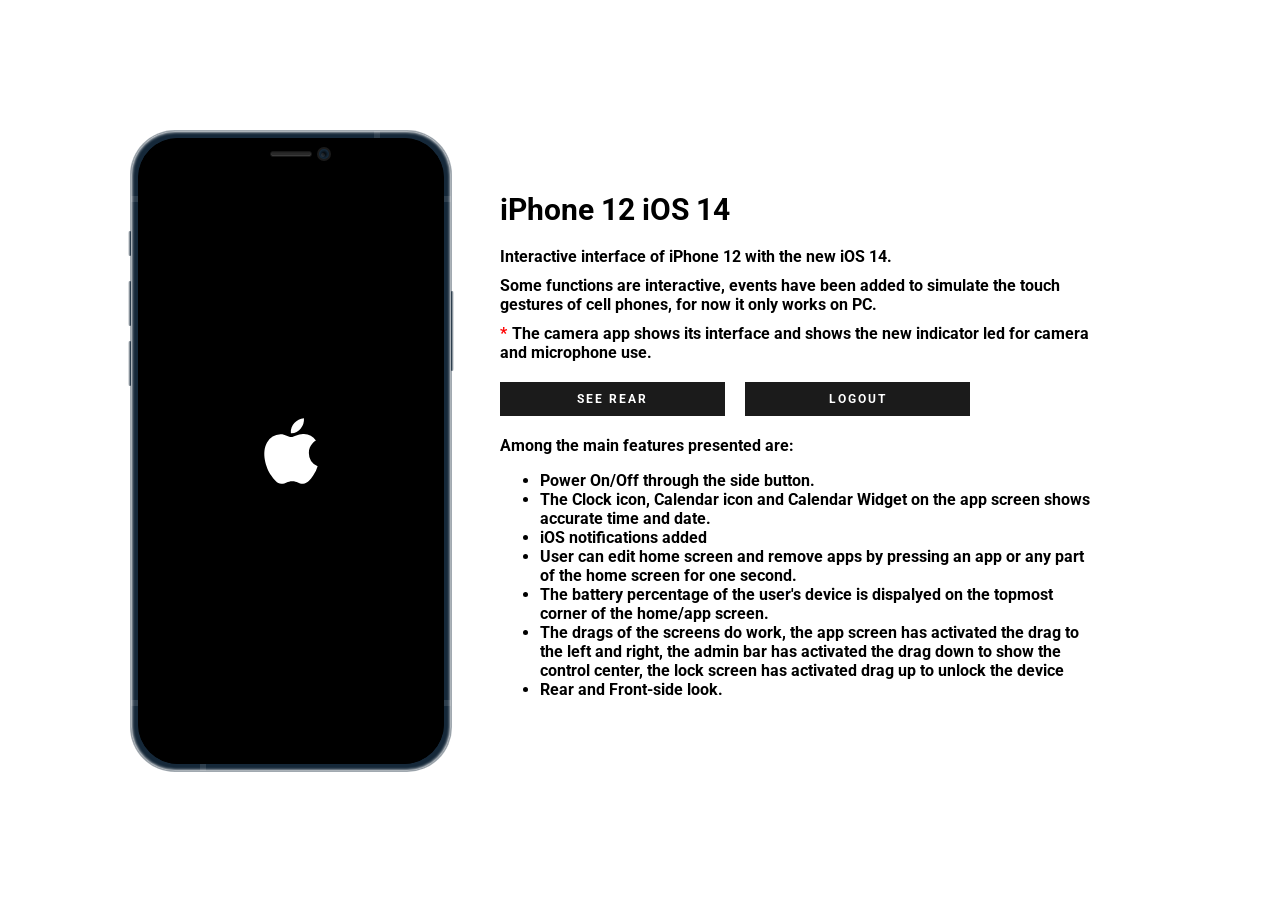
==== pages/iPhone12(iOs 14).html @ 9394cce2 "Add files via upload" ====
<!DOCTYPE html>
<html>
  <head>
    <title>iPhone 12 Pro Max</title>
    <link rel="Stylesheet" type="text/css" href="iPhone12(iOs 14).css">
	 <script src="https://ajax.googleapis.com/ajax/libs/jquery/3.5.1/jquery.min.js"></script>
	 <script src="https://apps.elfsight.com/p/platform.js" defer></script>
	 <style>
	body{ overflow:hidden;}
	 </style>
  </head>
  <body>
    <script src="iPhone12(iOs 14).js"></script>
    <section class="iphoneMock">
  <div class="container">
    <div class="iphone initAnimation">
      <div class="borderColor">
        <div class="buttons">
          <div class="switch"></div>
          <div class="vol up"></div>
          <div class="vol down"></div>
          <div class="touchID"></div>
        </div>
        <div class="backSide">
          <div class="cameras">
            <div class="cam">
              <div class="lens"></div>
            </div>
            <div class="cam">
              <div class="lens"></div>
            </div>
            <div class="cam">
              <div class="lens"></div>
            </div>
            <div class="flash"></div>
            <div class="sensor"></div>
          </div>
          <div class="logo">
            <svg xmlns="http://www.w3.org/2000/svg" viewBox="0 0 64 64">
              <path d="M48.334 33.875c-.093-7.593 6.169-11.249 6.45-11.436a13.669 13.669 0 0 0-10.936-5.906c-4.674-.469-9.067 2.718-11.5 2.718-2.337 0-5.982-2.718-9.908-2.625a14.765 14.765 0 0 0-12.339 7.5C4.868 33.313 8.794 47 13.935 54.4c2.524 3.656 5.515 7.78 9.441 7.593 3.832-.187 5.235-2.437 9.815-2.437S39.08 62 43.1 61.9c4.113-.094 6.637-3.75 9.16-7.405a29.782 29.782 0 0 0 4.113-8.53 13.082 13.082 0 0 1-8.039-12.09z"></path>
              <path d="M40.762 11.565A13.423 13.423 0 0 0 43.847 2a13.194 13.194 0 0 0-8.787 4.5c-1.963 2.25-3.645 5.812-3.178 9.28 3.365.284 6.824-1.68 8.88-4.215z"></path>
            </svg>
          </div>
        </div>
        <div class="blackBorder">
          <div class="notch">
            <div class="megaphone"></div>
            <div class="camera"></div>
          </div>
          <div class="logo">
            <svg xmlns="http://www.w3.org/2000/svg" viewBox="0 0 64 64">
              <path d="M48.334 33.875c-.093-7.593 6.169-11.249 6.45-11.436a13.669 13.669 0 0 0-10.936-5.906c-4.674-.469-9.067 2.718-11.5 2.718-2.337 0-5.982-2.718-9.908-2.625a14.765 14.765 0 0 0-12.339 7.5C4.868 33.313 8.794 47 13.935 54.4c2.524 3.656 5.515 7.78 9.441 7.593 3.832-.187 5.235-2.437 9.815-2.437S39.08 62 43.1 61.9c4.113-.094 6.637-3.75 9.16-7.405a29.782 29.782 0 0 0 4.113-8.53 13.082 13.082 0 0 1-8.039-12.09z"></path>
              <path d="M40.762 11.565A13.423 13.423 0 0 0 43.847 2a13.194 13.194 0 0 0-8.787 4.5c-1.963 2.25-3.645 5.812-3.178 9.28 3.365.284 6.824-1.68 8.88-4.215z"></path>
            </svg>
          </div>
          <div class="mainScreen locked">
            <div class="statusBar">
              <div class="leftSide">
                <div class="operator">Jio</div>
                <div class="hour hidden"></div>
                <div class="widgetPlus"></div>
              </div>
              <div class="rightSide">
                <div class="signal mid"><i class="bar"></i></div>
                <div class="data">4G</div>
				    
                <div class="battery mid">
                    <div class="shell">
                      <div class="percent" style="width: 65%;"></div>
                    </div>
                    <div class="lead">
                      <div class="tip"></div>
                    </div>
					<div class="percent-value" style="color: black; font-weight: bold; font-size: 9px; z-index:9; margin:80px;"></div>
                    
				</div>
                <div class="exitShake">Done</div>
              </div>
            </div>
            <div class="lockScreen">
              <div class="up">
                <div class="lockIcon"></div>
                <div class="hour"></div>
                <div class="date">Wednesday, 16 of September</div>
              </div>
              <div class="down">
                <div class="sysIcon flash">
                  <svg xmlns="http://www.w3.org/2000/svg" x="0" y="0" viewBox="0 0 400 400">
                    <path d="M117,62.85v13.72c0,32.45,10.64,61.49,27.43,81.57v206.43h109.71V158.14c16.79-20.08,27.43-49.12,27.43-81.57 V62.85H117z M203.37,246.86c0,6.45-10,6.43-10,0v-41.88c0-6.45,10-6.43,10,0V246.86z M259.35,73.33H136.65c-6.45,0-6.43-10,0-10 h122.69C265.79,63.33,265.78,73.33,259.35,73.33z" />
                    <path d="M144.43,364.57v13.71c0,7.57,6.14,13.72,13.71,13.72h82.29c7.57,0,13.71-6.15,13.71-13.72v-13.71H144.43z M144.43,364.57" />
                    <path d="M267.86,8H130.71C123.14,8,117,14.14,117,21.71v41.14h164.57V21.71C281.57,14.14,275.43,8,267.86,8L267.86,8z M267.86,8" />
                    <path d="M267.86,8h-68.57v54.85h-82.07v13.72h164.35V21.71C281.57,14.14,275.43,8,267.86,8z M259.35,73.33H136.65 c-6.45,0-6.43-10,0-10h122.69C265.79,63.33,265.78,73.33,259.35,73.33z" />
                    <path d="M199.29,364.57v13.71h-54.86c0,7.57,6.14,13.72,13.71,13.72h82.29c7.57,0,13.71-6.15,13.71-13.72v-13.71 H199.29z M199.29,364.57" />
                    <path d="M257.68,153.45c5.97-8.05,11-17.29,14.9-27.46C268.35,136.16,263.34,145.37,257.68,153.45L257.68,153.45z M257.68,153.45" />
                    <path d="M199.29,158.85c-15.13,0-27.43,12.29-27.43,27.43c0,13.11,9.22,24.07,21.51,26.78v-8.09c0-6.45,10-6.43,10,0 v8.43c13.2-1.98,23.35-13.37,23.35-27.13C226.72,171.15,214.41,158.85,199.29,158.85z" />
                    <path d="M218.68,166.9l-9.7,9.69c-2.48-2.48-5.91-4.02-9.7-4.02c-7.55,0-13.72,6.14-13.72,13.71 c0,3.79,1.54,7.22,4.02,9.7l-9.7,9.7c3.84,3.84,8.53,6.29,13.47,7.37v-8.07c0-6.45,10-6.43,10,0v8.41 c5.61-0.84,11-3.41,15.31-7.72C229.39,194.98,229.38,177.58,218.68,166.9z" />
                  </svg>
                </div>
                <div class="sysIcon camera">
                  <svg xmlns="http://www.w3.org/2000/svg" x="0" y="0" viewBox="0 0 512 512">
                    <circle cx="256" cy="296" r="81" />
                    <path d="m374.297 91-5.177-25.883c-2.794-13.974-15.166-24.117-29.417-24.117h-167.406c-14.25 0-26.623 10.143-29.417 24.117l-5.177 25.883z" />
                    <path d="m467 121c-35.223 0-405.516 0-422 0-24.813 0-45 20.187-45 45v260c0 24.813 20.187 45 45 45h422c24.813 0 45-20.187 45-45v-260c0-24.813-20.187-45-45-45zm-339 94h-48c-8.284 0-15-6.716-15-15s6.716-15 15-15h48c8.284 0 15 6.716 15 15s-6.716 15-15 15zm128 192c-61.206 0-111-49.794-111-111s49.794-111 111-111 111 49.794 111 111-49.794 111-111 111z" />
                  </svg>
                </div>
              </div>
              <div class="unlockBar" data-msg="Swipe up to Unlock"></div>
            </div>
            <div class="appScreen hidden">
              <div class="mainApps">
                <div class="wrapperApps"></div>
              </div>
              <div class="wrapperDots"></div>
              <div class="deckApps">
                <div class="app" data-indeck="1">
                  <div class="icon" style="background-image: url(../Icons/Phone.png);"></div>
                </div>
				<div class="app" data-indeck="2">
                  <div class="icon" style="background-image: url(../Icons/Safari.png);"></div>
                </div>
                <div class="app" data-indeck="3">
                  <div class="icon" style="background-image: url(../Icons/iOsMessage.png);"></div>
                </div>
                <div class="app" data-indeck="4">
                    <div class="icon" style="background-image: url(../Icons/AppleMusic.png);"></div>
                </div>
              </div>
            </div>
            <div class="widgetCenter hidden">
              <div class="seeker"><div class="icon"></div>Search</div>
              <div class="contents">
                <div class="block actions">
                  <div class="action">
                    <div class="icon" style="background-image: url(../Icons/FaceTime.png);"></div>
                    <div class="texts">
                      <p class="actionName">Start FaceTime with ACE</p>
                      <p class="actionApp">FaceTime</p>
                    </div>
                  </div>
                  <div class="action">
                    <div class="icon" style="background-image: url(../Icons/Phone.png);"></div>
                    <div class="texts">
                      <p class="actionName">Call to ACE</p>
                      <p class="actionApp">Telephone</p>
                    </div>
                  </div>
                </div>
                <div class="block midd events">
                  <p class="txt">No more events for today</p>
                </div>
                <div class="block midd batteryInfo" data-load="59">
                  <div class="iconWrapper">
                    <svg xmlns="http://www.w3.org/2000/svg" viewBox="0 0 64 64">
                      <path d="M14 59a3 3 0 0 0 3 3h30a3 3 0 0 0 3-3v-9H14zM50 5a3 3 0 0 0-3-3H17a3 3 0 0 0-3 3v5h36zm0 45V10m-36 0v40"></path>
                      <circle cx="32" cy="56" r="2"></circle>
                    </svg>
                  </div>
                </div>
                <div class="block screenTime">
                  <p class="time">3h 27min</p>
                  <div class="app">
                    <div class="icon"
                         style="background-image: url(../Icons/WhatsApp.png);">
                    </div>
                    <div class="texts">
                      <p class="actionName">WhatsApp</p>
                      <p class="actionApp">38min</p>
                    </div>
                  </div>
                  <div class="app">
                    <div class="icon"
                         style="background-image: url(../Icons/Facebook.png);">
                    </div>
                    <div class="texts">
                      <p class="actionName">Facebook</p>
                      <p class="actionApp">1h 49min</p>
                    </div>
                  </div>
                  <div class="app">
                    <div class="icon"
                         style="background-image: url(../Icons/Safari.png);">
                    </div>
                    <div class="texts">
                      <p class="actionName">Safari</p>
                      <p class="actionApp">22min</p>
                    </div>
                  </div>
                  <div class="app">
                    <div class="icon"
                         style="background-image: url(../Icons/Twitter.png);">
                    </div>
                    <div class="texts">
                      <p class="actionName">Twitter</p>
                      <p class="actionApp">59min</p>
                    </div>
                  </div>
                  <div class="app">
                    <div class="icon"
                         style="background-image: url(../Icons/Photos.png);">
                    </div>
                    <div class="texts">
                      <p class="actionName">Photos</p>
                      <p class="actionApp">3min</p>
                    </div>
                  </div>
                </div>
                <div class="editButton">Edit</div>
              </div>
            </div>
            <div class="controlCenter hidden">
              <div class="content">
                <div class="iconsGroup iconWrapper-wX2 padding">
                  <div class="actionIcon icon airplaneMode">
                    <div class="ico">
                      <svg xmlns="http://www.w3.org/2000/svg" viewBox="0 0 510 510" style="transform: rotate(90deg);">
                        <path d="M497.25,357v-51l-204-127.5V38.25C293.25,17.85,275.4,0,255,0c-20.4,0-38.25,17.85-38.25,38.25V178.5L12.75,306v51 l204-63.75V433.5l-51,38.25V510L255,484.5l89.25,25.5v-38.25l-51-38.25V293.25L497.25,357z"></path>
                      </svg>
                    </div>
                    <div class="txt">
                      <p class="name">Flight Mode</p>
                      <p class="val">No</p>
                    </div>
                  </div>
                  <div class="actionIcon icon cellularData active">
                    <div class="ico">
                      <svg xmlns="http://www.w3.org/2000/svg" viewBox="0 0 510 510">
                        <path d="m255.991 169.039c-30.327 0-55 24.673-55 55 0 25.127 16.943 46.356 40 52.904v171.096c0 8.284 6.716 15 15 15s15-6.716 15-15v-171.096c23.057-6.547 40-27.777 40-52.904 0-30.327-24.673-55-55-55z"></path>
                        <path d="m186.597 143.845c-5.857-5.858-15.354-5.858-21.213 0-46.505 46.503-46.512 121.781 0 168.291 5.859 5.858 15.355 5.858 21.213 0 5.858-5.857 5.858-15.355 0-21.213-34.78-34.779-34.786-91.08 0-125.865 5.858-5.858 5.858-15.356 0-21.213z"></path>
                        <path d="m346.597 143.845c-5.857-5.857-15.355-5.857-21.213 0s-5.858 15.355 0 21.213c34.701 34.701 34.701 91.164 0 125.865-5.858 5.857-5.858 15.355 0 21.213 5.859 5.858 15.355 5.858 21.213 0 46.399-46.397 46.399-121.894 0-168.291z"></path>
                        <path d="m141.342 119.803c5.858-5.857 5.858-15.355 0-21.213-5.857-5.857-15.355-5.857-21.213 0-71.352 71.352-71.352 187.449 0 258.801 5.856 5.857 15.354 5.86 21.213 0 5.858-5.857 5.858-15.355 0-21.213-59.654-59.655-59.654-156.72 0-216.375z"></path>
                        <path d="m391.852 98.59c-5.857-5.857-15.355-5.857-21.213 0s-5.858 15.355 0 21.213c59.654 59.655 59.654 156.72 0 216.375-5.858 5.857-5.858 15.355 0 21.213 5.859 5.858 15.355 5.858 21.213 0 71.352-71.352 71.352-187.449 0-258.801z"></path>
                        <path d="m96.087 74.548c5.858-5.857 5.858-15.355 0-21.213-5.857-5.857-15.355-5.857-21.213 0-99.941 99.94-99.724 249.587 0 349.311 5.856 5.857 15.354 5.86 21.213 0 5.858-5.857 5.858-15.355 0-21.213-87.475-87.477-87.475-219.408 0-306.885z"></path>
                        <path d="m437.107 53.335c-5.857-5.857-15.355-5.857-21.213 0s-5.858 15.355 0 21.213c87.477 87.477 87.477 219.408 0 306.885-5.858 5.857-5.858 15.355 0 21.213 5.859 5.858 15.355 5.858 21.213 0 99.94-99.939 99.725-249.587 0-349.311z"></path>
                      </svg>
                    </div>
                    <div class="txt">
                      <p class="name">Cellular Data</p>
                      <p class="val">No</p>
                    </div>
                  </div>
                  <div class="actionIcon icon wifi">
                    <div class="ico">
                      <svg xmlns="http://www.w3.org/2000/svg" viewBox="0 0 470 470">
                        <path d="M170.667,336.6l64,64l64-64C263.36,301.293,205.973,301.293,170.667,336.6z"></path>
                        <path d="M85.333,251.267L128,293.933c58.88-58.88,154.453-58.88,213.333,0L384,251.267 C301.547,168.813,167.787,168.813,85.333,251.267z"></path>
                        <path d="M0,165.933L42.667,208.6c106.027-106.027,277.973-106.027,384,0l42.667-42.667C339.733,36.333,129.6,36.333,0,165.933z"></path>
                      </svg>
                    </div>
                    <div class="txt">
                      <p class="name">Wi-Fi</p>
                      <p class="val">ACE</p>
                    </div>
                  </div>
                  <div class="actionIcon icon bluetooth">
                    <div class="ico">
                      <svg xmlns="http://www.w3.org/2000/svg" viewBox="0 0 512 512">
                        <path d="M413.913,148.622L234.447,0v211.397L123.846,118.51l-25.759,30.672l126.44,106.189L98.087,361.56l25.759,30.672    l110.601-92.887V512l179.381-149.95L286.806,255.371L413.913,148.622z M274.501,85.175l76.876,63.663l-76.876,64.563V85.175z M351.463,361.978l-76.962,64.336V297.342L351.463,361.978z"></path>
                      </svg>
                    </div>
                    <div class="txt">
                      <p class="name">Bluetooth</p>
                      <p class="val">No</p>
                    </div>
                  </div>
                  <div class="actionIcon icon airDrop" style="display: none;">
                    <div class="ico"></div>
                    <div class="txt">
                      <p class="name">AirDrop</p>
                      <p class="val">Not received</p>
                    </div>
                  </div>
                  <div class="actionIcon icon shareInternet" style="display: none;">
                    <div class="ico"></div>
                    <div class="txt">
                      <p class="name">Share Internet</p>
                      <p class="val">No</p>
                    </div>
                  </div>
                </div>
                <div class="musicWdg iconWrapper-wX2 padding">
                  <p class="songName">Brown Rang</p>
                  <p class="artistName">Yo Yo Honey Singh</p>
                  <div class="icons">
                    <div class="icon rew">
                      <svg xmlns="http://www.w3.org/2000/svg" viewBox="0 0 64 64">
                        <path d="M5 32l32-22v13.8L57 10v44L37 40.2V54L5 32z"></path>
                      </svg>
                    </div>
                    <div class="icon play">
                      <svg xmlns="http://www.w3.org/2000/svg" viewBox="0 0 64 64">
                        <path d="M6 2l52 30L6 62V2z">
                        </path>
                      </svg>
                    </div>
                    <div class="icon nex">
                      <svg xmlns="http://www.w3.org/2000/svg" viewBox="0 0 64 64" style="transform: rotate(180deg);">
                        <path d="M5 32l32-22v13.8L57 10v44L37 40.2V54L5 32z"></path>
                      </svg>
                    </div>
                  </div>
                </div>
                <div class="displayOptions iconWrapper-wX2">
                  <div class="actionIcon iconItem lockOrientation">
                    <div class="lockIcon"></div>
                    <svg xmlns="http://www.w3.org/2000/svg" viewBox="0 0 64 64">
                      <path d="M53.832 34.947a26.016 26.016 0 1 0-7.45 15.432"></path>
                      <path d="M62 23l-8.168 11.947L43.014 25"></path>
                    </svg>
                  </div>
                  <div class="actionIcon iconItem moon">
                    <svg xmlns="http://www.w3.org/2000/svg" viewBox="0 0 64 64" style="transform: rotate(90deg);">
                      <path d="M35 2a25 25 0 0 1-22 36.8 24.9 24.9 0 0 1-10.6-2.3A30 30 0 1 0 35 2z"></path>
                    </svg>
                  </div>
                  <div class="iconItem duplicate full">
                    <svg xmlns="http://www.w3.org/2000/svg" viewBox="0 0 64 64">
                      <path d="M20 26V8h42v32H44"></path>
                      <path d="M2 26h42v32H2z"></path>
                    </svg>
                    <p>Screen Mirroring</p>
                  </div>
                </div>
                <div class="fullBars iconWrapper-wX2">
                  <div class="iconItem fullBar brightness">
                    <svg xmlns="http://www.w3.org/2000/svg" viewBox="0 0 64 64">
                      <circle class="filled" cx="32" cy="32" r="14"></circle>
                      <path d="M32 2v8m0 44v8m30-30h-8m-44 0H2m8.8-21.2l5.6 5.6m31.2 31.2l5.6 5.6m0-42.4l-5.6 5.6M16.4 47.6l-5.6 5.6"></path>
                    </svg>
                 </div>
                  <div class="iconItem fullBar volume">
                    <svg xmlns="http://www.w3.org/2000/svg" viewBox="0 0 64 64">
                      <path d="M44.2 21.8a12 12 0 0 1 0 20.5M50 16a20 20 0 0 1 0 32"></path>
                      <path class="filled" d="M38 6L20 24H8a2 2 0 0 0-2 2v12a2 2 0 0 0 2 2h12l18 18z"></path>
                    </svg>
                  </div>
                </div>
                <div class="textGroup">
                  <div class="icon">
                    <svg xmlns="http://www.w3.org/2000/svg" viewBox="0 0 64 64">
                      <path d="M54 22.6V8h-9v7.445M40 62h14V29.769M10 30v32h14"></path>
                      <circle cx="32" cy="29" r="5"></circle>
                      <path d="M24 42h16v20H24zm8-37L2.436 28.651a.5.5 0 0 0-.036.749l3.287 3.287a.5.5 0 0 0 .668.035L32 12l25.65 20.718a.5.5 0 0 0 .668-.035l3.287-3.283a.5.5 0 0 0-.041-.744z"></path>
                    </svg>
                  </div>
                  <p>The accessories and settings that you add to the home app will be displayed here.</p>
                  <p class="link">Open Home App</p>
                </div>
                <div class="actionIcon iconItem torch">
                  <svg xmlns="http://www.w3.org/2000/svg" viewBox="0 0 400 400">
                    <path class="filled" d="M117,62.85v13.72c0,32.45,10.64,61.49,27.43,81.57v206.43h109.71V158.14c16.79-20.08,27.43-49.12,27.43-81.57 V62.85H117z M203.37,246.86c0,6.45-10,6.43-10,0v-41.88c0-6.45,10-6.43,10,0V246.86z M259.35,73.33H136.65c-6.45,0-6.43-10,0-10 h122.69C265.79,63.33,265.78,73.33,259.35,73.33z"></path>
                    <path class="filled" d="M144.43,364.57v13.71c0,7.57,6.14,13.72,13.71,13.72h82.29c7.57,0,13.71-6.15,13.71-13.72v-13.71H144.43z M144.43,364.57"></path>
                    <path class="filled" d="M267.86,8H130.71C123.14,8,117,14.14,117,21.71v41.14h164.57V21.71C281.57,14.14,275.43,8,267.86,8L267.86,8z M267.86,8"></path>
                    <path d="M267.86,8h-68.57v54.85h-82.07v13.72h164.35V21.71C281.57,14.14,275.43,8,267.86,8z M259.35,73.33H136.65 c-6.45,0-6.43-10,0-10h122.69C265.79,63.33,265.78,73.33,259.35,73.33z"></path>
                    <path d="M199.29,364.57v13.71h-54.86c0,7.57,6.14,13.72,13.71,13.72h82.29c7.57,0,13.71-6.15,13.71-13.72v-13.71 H199.29z M199.29,364.57"></path>
                    <path d="M257.68,153.45c5.97-8.05,11-17.29,14.9-27.46C268.35,136.16,263.34,145.37,257.68,153.45L257.68,153.45z M257.68,153.45"></path>
                    <path d="M199.29,158.85c-15.13,0-27.43,12.29-27.43,27.43c0,13.11,9.22,24.07,21.51,26.78v-8.09c0-6.45,10-6.43,10,0 v8.43c13.2-1.98,23.35-13.37,23.35-27.13C226.72,171.15,214.41,158.85,199.29,158.85z"></path>
                    <path d="M218.68,166.9l-9.7,9.69c-2.48-2.48-5.91-4.02-9.7-4.02c-7.55,0-13.72,6.14-13.72,13.71 c0,3.79,1.54,7.22,4.02,9.7l-9.7,9.7c3.84,3.84,8.53,6.29,13.47,7.37v-8.07c0-6.45,10-6.43,10,0v8.41 c5.61-0.84,11-3.41,15.31-7.72C229.39,194.98,229.38,177.58,218.68,166.9z"></path>
                  </svg>
                </div>
                <div class="actionIcon iconItem">
                  <svg viewBox="0 0 64 64" xmlns="http://www.w3.org/2000/svg">
                    <path class="filled" d="M29.375 35.625L16.293 18.707a1.007 1.007 0 0 1 1.414-1.414l16.918 13.082A3.739 3.739 0 0 1 30 36.254a3.914 3.914 0 0 1-.625-.629z"></path>
                    <path d="M10.787 10.787A30 30 0 1 0 32 2v13"></path>
                  </svg>
                </div>
                <div class="actionIcon iconItem">
                  <svg xmlns="http://www.w3.org/2000/svg" viewBox="0 0 64 64">
                    <rect x="10" y="2" width="44" height="60" rx="2" ry="2"></rect>
                    <circle cx="21.5" cy="53.5" r="1.5"></circle>
                    <circle cx="32" cy="53.5" r="1.5"></circle>
                    <circle cx="42.5" cy="53.5" r="1.5"></circle>
                    <circle cx="21.5" cy="42.5" r="1.5"></circle>
                    <circle cx="32" cy="42.5" r="1.5"></circle>
                    <circle cx="42.5" cy="42.5" r="1.5"></circle>
                    <circle cx="21.5" cy="31.5" r="1.5"></circle>
                    <circle cx="32" cy="31.5" r="1.5"></circle>
                    <circle cx="42.5" cy="31.5" r="1.5"></circle>
                    <path d="M16 8h32v14H16zm26 4v4"></path>
                  </svg>
                </div>
                <div class="actionIcon iconItem">
                  <svg xmlns="http://www.w3.org/2000/svg" x="0" y="0" viewBox="0 0 512 512">
                    <circle class="filled" cx="256" cy="296" r="81"></circle>
                    <path class="filled" d="m374.297 91-5.177-25.883c-2.794-13.974-15.166-24.117-29.417-24.117h-167.406c-14.25 0-26.623 10.143-29.417 24.117l-5.177 25.883z"></path>
                    <path class="filled" d="m467 121c-35.223 0-405.516 0-422 0-24.813 0-45 20.187-45 45v260c0 24.813 20.187 45 45 45h422c24.813 0 45-20.187 45-45v-260c0-24.813-20.187-45-45-45zm-339 94h-48c-8.284 0-15-6.716-15-15s6.716-15 15-15h48c8.284 0 15 6.716 15 15s-6.716 15-15 15zm128 192c-61.206 0-111-49.794-111-111s49.794-111 111-111 111 49.794 111 111-49.794 111-111 111z"></path>
                  </svg>
                </div>
                <div class="actionIcon iconItem screenRecord">
                  <svg xmlns="http://www.w3.org/2000/svg" viewBox="0 0 64 64">
                    <circle cx="32" cy="32" r="30" ></circle>
                    <circle class="filled" cx="32" cy="32" r="15" ></circle>
                  </svg>
                </div>
              </div>
              <div class="hiddenCC"></div>
            </div>
          </div>
        </div>
      </div>
    </div>
    <div class="interactionInfo hidden">
      <h1>iPhone 12 iOS 14</h1>
      <p> Interactive interface of <b> iPhone 12 </b> with the new <b> iOS 14. </b> </p>
      <p> Some functions are interactive, events have been added to simulate the touch gestures of cell phones, for now it only works on PC. </p>
      <p class="important">The camera app shows its interface and shows the new indicator led for camera and microphone use.</p>
      <div class="buttons">
        <div class="button buttonTurn" data-front="See Rear" data-back="See Front"></div>
		<div class="button Logout" data-front="Logout" onclick="myfunc()"></div>
      </div>
      <p> Among the main features presented are: </p>
      <ul>
	    <li> Power On/Off through the side button.</li>
        <li> The Clock icon, Calendar icon and Calendar Widget on the app screen shows accurate time and date. </li>
        <li> iOS notifications added </li>
        <li> User can edit home screen and remove apps by pressing an app or any part of the home screen for one second. </li>
        <li> The battery percentage of the user's device is dispalyed on the topmost corner of the home/app screen.</li>
        <li> The drags of the screens do work, the <b> app screen </b> has activated the drag to the left and right, the <b> admin bar </b> has activated the drag down to show the control center, the <b> lock screen </b> has activated drag up to unlock the device </li>
        <li> Rear and Front-side look. </li>
	  </ul>
    </div>
  </div>
</section>
  </body>
</html>
---- pages/iPhone12(iOs 14).css ----
@charset "UTF-8";
@import url('https://fonts.googleapis.com/css2?family=Roboto:wght@300;400;500&display=swap');
@keyframes analogClock {
  to {
    transform: rotate(360deg);
  }
}
@keyframes shake {
  0% {
    transform: rotate(-2deg);
  }
  100% {
    transform: rotate(2deg);
  }
}
@keyframes shake-2 {
  0% {
    transform: rotate(-1deg);
  }
  100% {
    transform: rotate(1deg);
  }
}
@keyframes screenRecord {
  0% {
    opacity: 1;
    transform: scale(1);
  }
  100% {
    opacity: 0;
    transform: scale(0.9);
  }
}
body {
  overflow-x: hidden;
  color: #666;
  margin: 0 auto;
}
body * {
  font-family: 'Roboto', sans-serif;
}
body p, body h1, body h2, body h3, body h4, body h5, body h6 {
  margin: 0;
}
body a {
  color: #666;
  text-decoration: none;
}
#fixedApp {
  position: fixed;
}
#fixedApp.widgetFull {
  height: calc(76px * 2);
}
#fixedApp.widgetFull .icon {
  width: 236px;
  height: calc(100% - 26px);
}
#fixedApp[data-app="widgetFullCalendar"] .icon {
  display: flex;
  flex-direction: row;
  flex-wrap: wrap;
  align-items: center;
  justify-content: center;
  align-content: center;
  padding: 10px;
  box-sizing: border-box;
}
#fixedApp[data-app="widgetFullCalendar"] .icon .events {
  width: calc(100% - 112px);
  font-size: 12px;
}
#fixedApp[data-app="widgetFullCalendar"] .icon .calendarWrapper {
  width: 112px;
}
#fixedApp[data-app="widgetFullCalendar"] .icon .calendarWrapper .month .monthName {
  color: #d24f54;
  font-size: 10px;
  font-weight: 600;
  letter-spacing: 1px;
  text-transform: uppercase;
}
#fixedApp[data-app="widgetFullCalendar"] .icon .calendarWrapper .month .calendarTable .tableHeader, #fixedApp[data-app="widgetFullCalendar"] .icon .calendarWrapper .month .calendarTable .tableContent {
  display: flex;
  flex-direction: row;
  flex-wrap: wrap;
  align-items: center;
  justify-content: flex-start;
  align-content: center;
}
#fixedApp[data-app="widgetFullCalendar"] .icon .calendarWrapper .month .calendarTable .tableHeader > *, #fixedApp[data-app="widgetFullCalendar"] .icon .calendarWrapper .month .calendarTable .tableContent > * {
  width: 16px;
  text-align: center;
  font-size: 8px;
  font-weight: 600;
}
#fixedApp[data-app="widgetFullCalendar"] .icon .calendarWrapper .month .calendarTable .tableHeader {
  margin: 5px auto;
}
#fixedApp[data-app="widgetFullCalendar"] .icon .calendarWrapper .month .calendarTable .tableContent .dayNum {
  display: flex;
  flex-direction: row;
  flex-wrap: wrap;
  align-items: center;
  justify-content: center;
  align-content: center;
  height: 16px;
}
#fixedApp[data-app="widgetFullCalendar"] .icon .calendarWrapper .month .calendarTable .tableContent .dayNum.active {
  color: #fff;
  background-color: #d24f54;
  border-radius: 50%;
}
#fixedAp .calendarDynamic .dateWrapper {
  display: flex;
  flex-direction: column;
  flex-wrap: wrap;
  align-items: center;
  justify-content: center;
  align-content: center;
  width: 100%;
  height: 100%;
  padding: 5px;
  box-sizing: border-box;
}
#fixedApp .calendarDynamic .dateWrapper .dayNam {
  color: #FF0000;
  font-size: 10px;
  font-weight: 600;
  letter-spacing: 1px;
  text-transform: uppercase;
}
#fixedApp .calendarDynamic .dateWrapper .dayNum {
  color: #000;
  font-size: 22px;
  font-weight: 300;
}
#fixedApp.clockDynamic .clockWrapper {
  display: flex;
  flex-direction: row;
  flex-wrap: wrap;
  align-items: center;
  justify-content: center;
  align-content: center;
  width: 100%;
  height: 100%;
  padding: 3px;
  background-color: #000;
  box-sizing: border-box;
}
#fixedApp.clockDynamic .clockWrapper .clock {
  width: 100%;
  height: 100%;
  border-radius: 50%;
  background-color: #fff;
  position: relative;
  overflow: hidden;
}
#fixedApp.clockDynamic .clockWrapper .clock .numbers .number {
  position: absolute;
  bottom: 50%;
  left: 0;
  right: 0;
  margin: auto;
  width: 10px;
  height: calc(50% - 1px);
  color: #000;
  font-size: 5px;
  font-weight: 600;
  text-align: center;
  transform-origin: bottom;
}
#fixedApp.clockDynamic .clockWrapper .clock .numbers .number:nth-child(1) {
  transform: rotate(30deg);
}
#fixedApp.clockDynamic .clockWrapper .clock .numbers .number:nth-child(1):before {
  transform: rotate(-30deg);
}
#fixedApp.clockDynamic .clockWrapper .clock .numbers .number:nth-child(2) {
  transform: rotate(60deg);
}
#fixedApp.clockDynamic .clockWrapper .clock .numbers .number:nth-child(2):before {
  transform: rotate(-60deg);
}
#fixedApp.clockDynamic .clockWrapper .clock .numbers .number:nth-child(3) {
  transform: rotate(90deg);
}
#fixedApp.clockDynamic .clockWrapper .clock .numbers .number:nth-child(3):before {
  transform: rotate(-90deg);
}
#fixedApp.clockDynamic .clockWrapper .clock .numbers .number:nth-child(4) {
  transform: rotate(120deg);
}
#fixedApp.clockDynamic .clockWrapper .clock .numbers .number:nth-child(4):before {
  transform: rotate(-120deg);
}
#fixedApp.clockDynamic .clockWrapper .clock .numbers .number:nth-child(5) {
  transform: rotate(150deg);
}
#fixedApp.clockDynamic .clockWrapper .clock .numbers .number:nth-child(5):before {
  transform: rotate(-150deg);
}
#fixedApp.clockDynamic .clockWrapper .clock .numbers .number:nth-child(6) {
  transform: rotate(180deg);
}
#fixedApp.clockDynamic .clockWrapper .clock .numbers .number:nth-child(6):before {
  transform: rotate(-180deg);
}
#fixedApp.clockDynamic .clockWrapper .clock .numbers .number:nth-child(7) {
  transform: rotate(210deg);
}
#fixedApp.clockDynamic .clockWrapper .clock .numbers .number:nth-child(7):before {
  transform: rotate(-210deg);
}
#fixedApp.clockDynamic .clockWrapper .clock .numbers .number:nth-child(8) {
  transform: rotate(240deg);
}
#fixedApp.clockDynamic .clockWrapper .clock .numbers .number:nth-child(8):before {
  transform: rotate(-240deg);
}
#fixedApp.clockDynamic .clockWrapper .clock .numbers .number:nth-child(9) {
  transform: rotate(270deg);
}
#fixedApp.clockDynamic .clockWrapper .clock .numbers .number:nth-child(9):before {
  transform: rotate(-270deg);
}
#fixedApp.clockDynamic .clockWrapper .clock .numbers .number:nth-child(10) {
  transform: rotate(300deg);
}
#fixedApp.clockDynamic .clockWrapper .clock .numbers .number:nth-child(10):before {
  transform: rotate(-300deg);
}
#fixedApp.clockDynamic .clockWrapper .clock .numbers .number:nth-child(11) {
  transform: rotate(330deg);
}
#fixedApp.clockDynamic .clockWrapper .clock .numbers .number:nth-child(11):before {
  transform: rotate(-330deg);
}
#fixedApp.clockDynamic .clockWrapper .clock .numbers .number:nth-child(12) {
  transform: rotate(360deg);
}
#fixedApp.clockDynamic .clockWrapper .clock .numbers .number:nth-child(12):before {
  transform: rotate(-360deg);
}
#fixedApp.clockDynamic .clockWrapper .clock .numbers .number:before {
  content: attr(data-num);
  display: block;
}
#fixedApp.clockDynamic .clockWrapper .clock .hands:before {
  content: "";
  position: absolute;
  top: 0;
  left: 0;
  right: 0;
  bottom: 0;
  margin: auto;
  width: 3px;
  height: 3px;
  border-radius: 50%;
  background-color: #000;
}
#fixedApp.clockDynamic .clockWrapper .clock .hands .hand {
  position: absolute;
  width: 100%;
  height: 100%;
}
#fixedApp.clockDynamic .clockWrapper .clock .hands .hand.hour .stick {
  animation-duration: 21600s;
}
#fixedApp.clockDynamic .clockWrapper .clock .hands .hand.hour .stick:before {
  height: calc(50% - 10px);
}
#fixedApp.clockDynamic .clockWrapper .clock .hands .hand.minutes .stick {
  animation-duration: 3600s;
}
#fixedApp.clockDynamic .clockWrapper .clock .hands .hand.seconds .stick:before {
  background-color: #d24f54;
  bottom: 40%;
  height: calc(60% - 4px);
  animation-duration: 60s;
  animation-timing-function: steps(60);
}
#fixedApp.clockDynamic .clockWrapper .clock .hands .hand .stick {
  position: absolute;
  width: 100%;
  height: 100%;
  animation: analogClock 60s infinite linear;
}
#fixedApp.clockDynamic .clockWrapper .clock .hands .hand .stick:before {
  content: "";
  position: absolute;
  bottom: 50%;
  left: 0;
  right: 0;
  margin: auto;
  width: 1px;
  height: calc(50% - 4px);
  background-color: #000;
}
#fixedApp .icon {
  background-size: cover;
  background-position: center;
  background-repeat: no-repeat;
  width: 50px;
  height: 50px;
  margin: 3px auto;
  border-radius: 10px;
  background-color: #fff;
  overflow: hidden;
}
#fixedApp .name, #fixedApp .notification {
  display: none;
}
.fixedMenuFixedApp {
  position: fixed;
  width: 190px;
  top: 413px;
  left: 300px;
  border-radius: 15px;
  background-color: rgba(255, 255, 255, 0.8);
}
.fixedMenuFixedApp .menuOption {
  display: flex;
  flex-direction: row;
  flex-wrap: wrap;
  align-items: center;
  justify-content: space-between;
  align-content: center;
  padding: 7px 15px;
  font-size: 12px;
  color: #000;
  cursor: pointer;
  box-sizing: border-box;
}
.fixedMenuFixedApp .menuOption.remove {
  color: red;
}
.fixedMenuFixedApp .menuOption:not(:last-child) {
  border-bottom: 1px solid rgba(0, 0, 0, 0.1);
}
.fixedMenuFixedApp .menuOption .icon {
  width: 18px;
  height: 18px;
  margin-left: 10px;
}
.fixedMenuFixedApp .menuOption .icon svg {
  width: 100%;
  height: 100%;
}
.fixedMenuFixedApp .menuOption .icon svg path, .fixedMenuFixedApp .menuOption .icon svg circle {
  fill: none;
  stroke: currentColor;
  stroke-width: 2;
  stroke-linecap: round;
  stroke-linejoin: round;
}
#iOSAlert {
  display: flex;
  flex-direction: row;
  flex-wrap: wrap;
  align-items: center;
  justify-content: center;
  align-content: center;
  display: none;
  position: absolute;
  top: 0;
  left: 0;
  width: 100%;
  height: 100%;
  background-color: rgba(0, 0, 0, 0.3);
  backdrop-filter: blur(2px);
  z-index: 10;
}
#iOSAlert .containers {
  max-width: 70%;
  padding-top: 10px;
  border-radius: 10px;
  text-align: center;
  background-color: rgba(255, 255, 255, 0.95);
  box-shadow: 0 0 10px 0 rgba(0, 0, 0, 0.1);
  box-sizing: border-box;
  transition: cubic-bezier(0.68, -0.55, 0.27, 1.55) all 0.3s;
}
#iOSAlert .containers.hidAnim {
  opacity: 0;
  transform: scale(1.1);
}
#iOSAlert .containers p {
  color: #000;
  font-size: 12px;
  padding: 0 10px;
}
#iOSAlert .containers p.headers {
  font-size: 13px;
  font-weight: 600;
  margin-bottom: 5px;
}
#iOSAlert .containers p.messages {
  padding-bottom: 10px;
}
#iOSAlert .containers .actions {
  margin-top: 10px;
}
#iOSAlert .containers .actions .action {
  padding: 10px;
  font-size: 12px;
  color: #6da7ff;
  border-top: 1px solid rgba(0, 0, 0, 0.1);
  cursor: pointer;
}
#iOSAlert .containers .actions .action.warning {
  color: red;
}
.iphoneMock {
  display: flex;
  flex-direction: row;
  flex-wrap: wrap;
  align-items: center;
  justify-content: center;
  align-content: center;
  width: 100%;
  min-height: 100vh;
}
.iphoneMock .container {
  display: flex;
  flex-direction: row;
  flex-wrap: wrap;
  align-items: center;
  justify-content: center;
  align-content: center;
  width: 90%;
  margin: 0 auto;
  padding: 50px 0;
  overflow: hidden;
}
.iphoneMock .container .interactionInfo {
  width: 600px;
  margin: 50px;
}
.iphoneMock .container .interactionInfo.hidden > * {
  opacity: 0;
  transform: translateY(-10px);
}
.iphoneMock .container .interactionInfo > * {
  margin-bottom: 10px;
  transition: ease all 0.5s;
}
.iphoneMock .container .interactionInfo > *:nth-child(1) {
  transition-delay: 0.1s;
}
.iphoneMock .container .interactionInfo > *:nth-child(2) {
  transition-delay: 0.2s;
}
.iphoneMock .container .interactionInfo > *:nth-child(3) {
  transition-delay: 0.3s;
}
.iphoneMock .container .interactionInfo > *:nth-child(4) {
  transition-delay: 0.4s;
}
.iphoneMock .container .interactionInfo > *:nth-child(5) {
  transition-delay: 0.5s;
}
.iphoneMock .container .interactionInfo > *:nth-child(6) {
  transition-delay: 0.6s;
}
.iphoneMock .container .interactionInfo > *:nth-child(7) {
  transition-delay: 0.7s;
}
.iphoneMock .container .interactionInfo > *:nth-child(8) {
  transition-delay: 0.8s;
}
.iphoneMock .container .interactionInfo > *:nth-child(9) {
  transition-delay: 0.9s;
}
.iphoneMock .container .interactionInfo > *:nth-child(10) {
  transition-delay: 1s;
}
.iphoneMock .container .interactionInfo h1 {
  font-size: 30px;
  margin-bottom: 20px;
}
.iphoneMock .container .interactionInfo .important:before {
  content: "*";
  margin-right: 5px;
  color: red;
}
.iphoneMock .container .interactionInfo .buttons {
  display: flex;
  flex-direction: row;
  flex-wrap: wrap;
  align-items: center;
  justify-content: flex-start;
  align-content: center;
  margin: 20px auto;
}
.iphoneMock .container .interactionInfo .buttons .button {
  padding: 10px 20px;
  margin-right: 20px;
  min-width: 225px;
  color: #fff;
  font-size: 12px;
  text-align: center;
  letter-spacing: 2px;
  text-transform: uppercase;
  background-color: #1b1b1b;
  box-sizing: border-box;
  cursor: pointer;
}
.iphoneMock .container .interactionInfo .buttons .button.active:before {
  content: attr(data-back);
}
.iphoneMock .container .interactionInfo .buttons .button:before {
  content: attr(data-front);
}
.iphoneMock .container .iphone {
  width: 320px;
  height: 640px;
  border-radius: 45px;
  position: relative;
  user-select: none;
  transition: ease all 1s;
}
.iphoneMock .container .iphone.initAnimation {
  transform: translateY(200px);
  opacity: 0;
}
.iphoneMock .container .iphone.initAnimation .borderColor {
  transform: rotateY(180deg);
  box-shadow: inset 0 0 7px 1px #fff;
}
.iphoneMock .container .iphone.initAnimation .borderColor .backSide {
  opacity: 1;
  visibility: visible;
  pointer-events: all;
}
.iphoneMock .container .iphone.powerOn .borderColor .blackBorder .logo {
  opacity: 1;
  transition-delay: 1s;
}
.iphoneMock .container .iphone.arrhe .borderColor .blackBorder .logo {
  transform: scale(25);
  transition-duration: 0.5s;
}
.iphoneMock .container .iphone.showBackSide {
  transform: translateY(-10px);
}
.iphoneMock .container .iphone.showBackSide .borderColor {
  transform: rotateY(180deg);
  box-shadow: inset 0 0 7px 1px #fff;
}
.iphoneMock .container .iphone.showBackSide .borderColor .backSide {
  opacity: 1;
  visibility: visible;
  pointer-events: all;
}
.iphoneMock .container .iphone:before, .iphoneMock .container .iphone:after {
  content: "";
  position: absolute;
  background-color: rgba(255, 255, 255, 0.1);
  width: 6px;
  height: 7px;
  z-index: 1;
}
.iphoneMock .container .iphone:before {
  top: 1px;
  right: 70px;
}
.iphoneMock .container .iphone:after {
  bottom: -1px;
  left: 70px;
}
.iphoneMock .container .iphone .borderColor {
  display: flex;
  flex-direction: row;
  flex-wrap: wrap;
  align-items: center;
  justify-content: center;
  align-content: center;
  height: 100%;
  width: 100%;
  background-color: #152839;
  border: 1px solid rgba(255, 255, 255, 0.6);
  box-shadow: inset 0 0 3px 1px #fff;
  border-radius: 45px;
  position: relative;
  transition: ease all 0.5s;
}
.iphoneMock .container .iphone .borderColor:before, .iphoneMock .container .iphone .borderColor:after {
  content: "";
  position: absolute;
  top: 65px;
  background-color: rgba(255, 255, 255, 0.1);
  width: 7px;
  height: 6px;
  z-index: 1;
}
.iphoneMock .container .iphone .borderColor:before {
  left: 0px;
}
.iphoneMock .container .iphone .borderColor:after {
  right: 0px;
}
.iphoneMock .container .iphone .borderColor .buttons:before, .iphoneMock .container .iphone .borderColor .buttons:after {
  content: "";
  position: absolute;
  bottom: 65px;
  background-color: rgba(255, 255, 255, 0.1);
  width: 7px;
  height: 6px;
  z-index: 1;
}
.iphoneMock .container .iphone .borderColor .buttons:before {
  left: 0px;
}
.iphoneMock .container .iphone .borderColor .buttons:after {
  right: 0px;
}
.iphoneMock .container .iphone .borderColor .buttons > * {
  position: absolute;
  left: -3px;
  width: 3px;
  background: linear-gradient(90deg, transparent, #152839);
  border-radius: 20px 10px 10px 20px;
}
.iphoneMock .container .iphone .borderColor .buttons .touchID {
  top: 160px;
  right: -3px;
  left: auto;
  height: 80px;
  background: linear-gradient(90deg, #152839, transparent);
  border-radius: 10px 20px 20px 10px;
}
.iphoneMock .container .iphone .borderColor .buttons .switch {
  top: 100px;
  height: 25px;
}
.iphoneMock .container .iphone .borderColor .buttons .vol {
  top: 150px;
  height: 45px;
}
.iphoneMock .container .iphone .borderColor .buttons .vol.down {
  top: 210px;
}
.iphoneMock .container .iphone .borderColor .backSide {
  display: flex;
  flex-direction: row;
  flex-wrap: wrap;
  align-items: center;
  justify-content: center;
  align-content: center;
  position: absolute;
  width: calc(100% - 12px);
  height: calc(100% - 12px);
  border-radius: 40px;
  background-color: #152839;
  transform: rotateY(180deg);
  opacity: 0;
  visibility: hidden;
  pointer-events: none;
  overflow: hidden;
  transition: ease all 0.3s;
  z-index: 1000;
}
.iphoneMock .container .iphone .borderColor .backSide:before {
  content: "";
  position: absolute;
  top: 0;
  left: 0;
  width: 100%;
  height: 100%;
  background: radial-gradient(circle farthest-corner at 245px 0px, rgba(255, 255, 255, 0.1), transparent);
}
.iphoneMock .container .iphone .borderColor .backSide .cameras {
  display: flex;
  flex-direction: column;
  flex-wrap: wrap;
  align-items: center;
  justify-content: space-between;
  align-content: space-between;
  position: absolute;
  top: 20px;
  left: 20px;
  width: 120px;
  height: 120px;
  padding: 10px;
  border-radius: 25px;
  box-sizing: border-box;
  background: linear-gradient(45deg, rgba(0, 0, 0, 0.3), transparent);
  box-shadow: 1px 1px 10px 0 rgba(0, 0, 0, 0.4);
}
.iphoneMock .container .iphone .borderColor .backSide .cameras:before {
  content: "";
  position: absolute;
  top: 0;
  left: 0;
  width: 100%;
  height: 100%;
  border-radius: 25px;
  box-shadow: -10px 0 10px -10px rgba(255, 255, 255, 0.4);
}
.iphoneMock .container .iphone .borderColor .backSide .cameras .cam {
  display: flex;
  flex-direction: row;
  flex-wrap: wrap;
  align-items: center;
  justify-content: center;
  align-content: center;
  width: 42px;
  height: 42px;
  border-radius: 50%;
  position: relative;
}
.iphoneMock .container .iphone .borderColor .backSide .cameras .cam:nth-child(3) {
  margin: auto 0;
}
.iphoneMock .container .iphone .borderColor .backSide .cameras .cam:before, .iphoneMock .container .iphone .borderColor .backSide .cameras .cam:after {
  content: "";
  position: absolute;
}
.iphoneMock .container .iphone .borderColor .backSide .cameras .cam:before {
  width: calc(100% + 10px);
  height: calc(100% + 10px);
  border-radius: 50%;
  box-shadow: -2px 2px 8px 0 #000;
  background: linear-gradient(45deg, #152839 65%, rgba(255, 255, 255, 0.5));
}
.iphoneMock .container .iphone .borderColor .backSide .cameras .cam:after {
  width: 100%;
  height: 100%;
  border-radius: 50%;
  background-color: #1b1b1b;
  border: 9px solid rgba(0, 0, 0, 0.2);
  position: relative;
  box-sizing: border-box;
}
.iphoneMock .container .iphone .borderColor .backSide .cameras .cam .lens {
  position: absolute;
  width: 25%;
  height: 25%;
  border-radius: 50%;
  box-shadow: inset 2px 0px 4px -4px #fff;
  background: radial-gradient(ellipse farthest-corner at 8px 2px, #152839, #000);
  z-index: 1;
}
.iphoneMock .container .iphone .borderColor .backSide .cameras .flash, .iphoneMock .container .iphone .borderColor .backSide .cameras .sensor {
  position: absolute;
  right: 20px;
  width: 22px;
  height: 22px;
  border-radius: 50%;
}
.iphoneMock .container .iphone .borderColor .backSide .cameras .flash:before, .iphoneMock .container .iphone .borderColor .backSide .cameras .sensor:before {
  content: "";
  position: absolute;
  border-radius: 50%;
}
.iphoneMock .container .iphone .borderColor .backSide .cameras .flash {
  top: 5px;
  background-color: #fff;
}
.iphoneMock .container .iphone .borderColor .backSide .cameras .flash:before {
  width: 100%;
  height: 100%;
  background: radial-gradient(#fff291, #ffd5fe);
}
.iphoneMock .container .iphone .borderColor .backSide .cameras .sensor {
  bottom: 5px;
  background-color: #000;
}
.iphoneMock .container .iphone .borderColor .backSide .cameras .sensor:before {
  top: -3px;
  right: -7px;
  width: 3px;
  height: 3px;
  background-color: #000;
}
.iphoneMock .container .iphone .borderColor .blackBorder {
  display: flex;
  flex-direction: row;
  flex-wrap: wrap;
  align-items: center;
  justify-content: center;
  align-content: center;
  width: calc(100% - 14px);
  height: calc(100% - 14px);
  border-radius: 40px;
  background-color: #000;
  position: relative;
  overflow: hidden;
}
.iphoneMock .container .iphone .borderColor .blackBorder:after {
  content: "";
  position: absolute;
  width: 100%;
  height: 100%;
  border-radius: 40px;
  border: 7px solid #000;
  box-sizing: border-box;
  pointer-events: none;
  z-index: 100;
}
.iphoneMock .container .iphone .borderColor .blackBorder .notch {
  display: flex;
  flex-direction: row;
  flex-wrap: wrap;
  align-items: center;
  justify-content: center;
  align-content: center;
  position: absolute;
  top: 0;
  width: 150px;
  height: 32px;
  border-bottom-left-radius: 17px;
  border-bottom-right-radius: 17px;
  background-color: #000;
  z-index: 100;
}
.iphoneMock .container .iphone .borderColor .blackBorder .notch:before, .iphoneMock .container .iphone .borderColor .blackBorder .notch:after {
  content: "";
  position: absolute;
  top: 0;
  width: 10px;
  height: 10px;
  border-radius: 50%;
  border: 7px solid transparent;
}
.iphoneMock .container .iphone .borderColor .blackBorder .notch:before {
  left: -17px;
  border-right-color: #000;
  transform: rotate(-50deg);
}
.iphoneMock .container .iphone .borderColor .blackBorder .notch:after {
  right: -17px;
  border-left-color: #000;
  transform: rotate(50deg);
}
.iphoneMock .container .iphone .borderColor .blackBorder .notch .megaphone {
  display: flex;
  flex-direction: row;
  flex-wrap: wrap;
  align-items: center;
  justify-content: flex-start;
  align-content: center;
  width: 40px;
  height: 4px;
  border-radius: 20px;
  background-color: #1b1b1b;
  border: 0.7px solid #171717;
  box-shadow: inset 0px -0.3px 1px 0px #8c8c8c;
  position: relative;
  overflow: hidden;
}
.iphoneMock .container .iphone .borderColor .blackBorder .notch .megaphone:before, .iphoneMock .container .iphone .borderColor .blackBorder .notch .megaphone:after {
  content: "";
  position: absolute;
}
.iphoneMock .container .iphone .borderColor .blackBorder .notch .megaphone:before {
  width: 0;
  height: 60%;
  transform: skew(-10deg);
  box-shadow: 1px 0 0px 0.2px #313131, 2px 0 0px 0.2px #313131, 3px 0 0px 0.2px #313131, 4px 0 0px 0.2px #313131, 5px 0 0px 0.2px #313131, 6px 0 0px 0.2px #313131, 7px 0 0px 0.2px #313131, 8px 0 0px 0.2px #313131, 9px 0 0px 0.2px #313131, 10px 0 0px 0.2px #313131, 11px 0 0px 0.2px #313131, 12px 0 0px 0.2px #313131, 13px 0 0px 0.2px #313131, 14px 0 0px 0.2px #313131, 15px 0 0px 0.2px #313131, 16px 0 0px 0.2px #313131, 17px 0 0px 0.2px #313131, 18px 0 0px 0.2px #313131, 19px 0 0px 0.2px #313131, 20px 0 0px 0.2px #313131, 21px 0 0px 0.2px #313131, 22px 0 0px 0.2px #313131, 23px 0 0px 0.2px #313131, 24px 0 0px 0.2px #313131, 25px 0 0px 0.2px #313131, 26px 0 0px 0.2px #313131, 27px 0 0px 0.2px #313131, 28px 0 0px 0.2px #313131, 29px 0 0px 0.2px #313131, 30px 0 0px 0.2px #313131, 31px 0 0px 0.2px #313131, 32px 0 0px 0.2px #313131, 33px 0 0px 0.2px #313131, 34px 0 0px 0.2px #313131, 35px 0 0px 0.2px #313131, 36px 0 0px 0.2px #313131, 37px 0 0px 0.2px #313131, 38px 0 0px 0.2px #313131, 39px 0 0px 0.2px #313131;
}
.iphoneMock .container .iphone .borderColor .blackBorder .notch .megaphone:after {
  width: 95%;
  height: 0;
  box-shadow: 1px -0.8px 0px 0.2px #313131, 1px 0px 0px 0.2px #313131, 1px 0.8px 0px 0.2px #313131;
}
.iphoneMock .container .iphone .borderColor .blackBorder .notch .camera {
  display: flex;
  flex-direction: row;
  flex-wrap: wrap;
  align-items: center;
  justify-content: center;
  align-content: center;
  position: absolute;
  right: 35px;
  width: 14px;
  height: 14px;
  border-radius: 50%;
  background-color: #1b1b1b;
}
.iphoneMock .container .iphone .borderColor .blackBorder .notch .camera:before, .iphoneMock .container .iphone .borderColor .blackBorder .notch .camera:after {
  content: "";
  position: absolute;
  border-radius: 50%;
}
.iphoneMock .container .iphone .borderColor .blackBorder .notch .camera:before {
  width: calc(100% - 4px);
  height: calc(100% - 4px);
  background: radial-gradient(#000, #152839 60%);
}
.iphoneMock .container .iphone .borderColor .blackBorder .notch .camera:after {
  width: 4px;
  height: 4px;
  margin-top: 2px;
  margin-right: 2px;
  background-color: rgba(255, 255, 255, 0.1);
}
.iphoneMock .container .iphone .borderColor .blackBorder .logo {
  position: absolute;
  width: 70px;
  height: 70px;
  opacity: 0;
  transition: ease all 0.3s;
}
.iphoneMock .container .iphone .borderColor .blackBorder .logo svg {
  color: #fff;
}
.iphoneMock .container .iphone .borderColor .blackBorder .mainScreen {
  background-image: url('../assets/Wallpaper.jpg');
  background-size: cover;
  background-position: center;
  background-repeat: no-repeat;
  width: calc(100% - 14px);
  height: calc(100% - 14px);
  border-radius: 32px;
  background-color: #fff;
  background-color: transparent;
  background-blend-mode: soft-light;
  position: relative;
  overflow: hidden;
  transition: ease all 1s;
}
.iphoneMock .container .iphone .borderColor .blackBorder .mainScreen.locked {
  opacity: 0;
  pointer-events: none;
  transition: ease all 0.2s;
}
.iphoneMock .container .iphone .borderColor .blackBorder .mainScreen.blur {
  background-image: url(../assets/WallpaperBlur.jpg);
  transition-duration: 0.5s;
}
.iphoneMock .container .iphone .borderColor .blackBorder .mainScreen.filterBlur {
  background-color: rgba(0, 0, 0, 0.2);
  filter: blur(5px);
  pointer-events: none;
  transition-duration: 0.2s;
}
.iphoneMock .container .iphone .borderColor .blackBorder .mainScreen.filterBlur .appScreen {
  transform: scale(0.9);
  transition-duration: 0.2s;
}
.iphoneMock .container .iphone .borderColor .blackBorder .mainScreen.shakingApps .appScreen .app {
  animation: shake 0.1s linear alternate infinite;
}
.iphoneMock .container .iphone .borderColor .blackBorder .mainScreen.shakingApps .appScreen .app.widgetFull {
  animation: shake-2 0.1s linear alternate infinite;
}
.iphoneMock .container .iphone .borderColor .blackBorder .mainScreen.shakingApps .statusBar .leftSide .operator, .iphoneMock .container .iphone .borderColor .blackBorder .mainScreen.shakingApps .statusBar .leftSide .hour, .iphoneMock .container .iphone .borderColor .blackBorder .mainScreen.shakingApps .statusBar .leftSide .signal, .iphoneMock .container .iphone .borderColor .blackBorder .mainScreen.shakingApps .statusBar .leftSide .data, .iphoneMock .container .iphone .borderColor .blackBorder .mainScreen.shakingApps .statusBar .leftSide .battery, .iphoneMock .container .iphone .borderColor .blackBorder .mainScreen.shakingApps .statusBar .rightSide .operator, .iphoneMock .container .iphone .borderColor .blackBorder .mainScreen.shakingApps .statusBar .rightSide .hour, .iphoneMock .container .iphone .borderColor .blackBorder .mainScreen.shakingApps .statusBar .rightSide .signal, .iphoneMock .container .iphone .borderColor .blackBorder .mainScreen.shakingApps .statusBar .rightSide .data, .iphoneMock .container .iphone .borderColor .blackBorder .mainScreen.shakingApps .statusBar .rightSide .battery {
  opacity: 0;
}
.iphoneMock .container .iphone .borderColor .blackBorder .mainScreen.shakingApps .statusBar .leftSide .widgetPlus, .iphoneMock .container .iphone .borderColor .blackBorder .mainScreen.shakingApps .statusBar .leftSide .exitShake, .iphoneMock .container .iphone .borderColor .blackBorder .mainScreen.shakingApps .statusBar .rightSide .widgetPlus, .iphoneMock .container .iphone .borderColor .blackBorder .mainScreen.shakingApps .statusBar .rightSide .exitShake {
  transform: scale(1);
}
.iphoneMock .container .iphone .borderColor .blackBorder .mainScreen.shakingApps .appScreen .wrapperDots {
  padding: 3px 10px;
  border-radius: 20px;
  background-color: rgba(255, 255, 255, 0.5);
}
.iphoneMock .container .iphone .borderColor .blackBorder .mainScreen.shakingApps .appScreen .wrapperDots .dot {
  background-color: rgba(0, 0, 0, 0.3);
}
.iphoneMock .container .iphone .borderColor .blackBorder .mainScreen.widgetScreenOpen {
  background-color: rgba(0, 0, 0, 0.5);
}
.iphoneMock .container .iphone .borderColor .blackBorder .mainScreen.widgetScreenOpen .statusBar {
  opacity: 0;
}
.iphoneMock .container .iphone .borderColor .blackBorder .mainScreen .seeker {
  display: flex;
  flex-direction: row;
  flex-wrap: wrap;
  align-items: center;
  justify-content: center;
  align-content: center;
  width: 100%;
  height: 35px;
  color: #fff;
  font-size: 14px;
  border-radius: 10px;
  margin: 10px auto 30px auto;
  background-color: rgba(255, 255, 255, 0.5);
  cursor: not-allowed;
}
.iphoneMock .container .iphone .borderColor .blackBorder .mainScreen .seeker .icon {
  width: 15px;
  height: 15px;
  margin-right: 7px;
  position: relative;
}
.iphoneMock .container .iphone .borderColor .blackBorder .mainScreen .seeker .icon:before, .iphoneMock .container .iphone .borderColor .blackBorder .mainScreen .seeker .icon:after {
  content: "";
  position: absolute;
}
.iphoneMock .container .iphone .borderColor .blackBorder .mainScreen .seeker .icon:before {
  top: 0;
  left: 0;
  width: 13px;
  height: 13px;
  border-radius: 50%;
  border: 1px solid currentColor;
  box-sizing: border-box;
}
.iphoneMock .container .iphone .borderColor .blackBorder .mainScreen .seeker .icon:after {
  bottom: 0;
  right: 0;
  width: 1px;
  height: 5px;
  background-color: currentColor;
  transform: rotate(-45deg);
  transform-origin: bottom left;
}
.iphoneMock .container .iphone .borderColor .blackBorder .mainScreen .statusBar {
  display: flex;
  flex-direction: row;
  flex-wrap: wrap;
  align-items: center;
  justify-content: space-between;
  align-content: center;
  height: 20px;
  padding: 5px 20px 0px 20px;
  padding-right: 12px;
  transition: ease all 0.1s;
  position: relative;
  z-index: 1;
  cursor: grab;
}
.iphoneMock .container .iphone .borderColor .blackBorder .mainScreen .statusBar.onlyLed .leftSide, .iphoneMock .container .iphone .borderColor .blackBorder .mainScreen .statusBar.onlyLed .rightSide {
  display: none;
}
.iphoneMock .container .iphone .borderColor .blackBorder .mainScreen .statusBar.camActiv:after, .iphoneMock .container .iphone .borderColor .blackBorder .mainScreen .statusBar.micActiv:after {
  content: "";
  position: absolute;
  top: 7px;
  right: 60px;
  width: 5px;
  height: 5px;
  border-radius: 50%;
  background-color: #00dc54;
}
.iphoneMock .container .iphone .borderColor .blackBorder .mainScreen .statusBar.micActiv:after {
  background-color: #ff8e00;
}
.iphoneMock .container .iphone .borderColor .blackBorder .mainScreen .statusBar.mov {
  transform: translateY(-100%);
}
.iphoneMock .container .iphone .borderColor .blackBorder .mainScreen .statusBar .leftSide {
  color: #fff;
  font-size: 10px;
  text-transform: uppercase;
  position: relative;
}
.iphoneMock .container .iphone .borderColor .blackBorder .mainScreen .statusBar .leftSide > *.hidden {
  display: none;
}
.iphoneMock .container .iphone .borderColor .blackBorder .mainScreen .statusBar .leftSide .widgetPlus {
  display: flex;
  flex-direction: row;
  flex-wrap: wrap;
  align-items: center;
  justify-content: center;
  align-content: center;
  position: absolute;
  top: 0;
  left: 0;
  width: 40px;
  height: 17px;
  border-radius: 20px;
  background-color: rgba(255, 255, 255, 0.5);
  transform: scale(0);
  overflow: hidden;
  cursor: pointer;
  transition: ease all 0.2s;
}
.iphoneMock .container .iphone .borderColor .blackBorder .mainScreen .statusBar .leftSide .widgetPlus:before, .iphoneMock .container .iphone .borderColor .blackBorder .mainScreen .statusBar .leftSide .widgetPlus:after {
  position: absolute;
  content: "";
  width: 8px;
  height: 1px;
  background-color: rgba(0, 0, 0, 0.5);
}
.iphoneMock .container .iphone .borderColor .blackBorder .mainScreen .statusBar .leftSide .widgetPlus:after {
  transform: rotate(90deg);
}
.iphoneMock .container .iphone .borderColor .blackBorder .mainScreen .statusBar .rightSide {
  display: flex;
  flex-direction: row;
  flex-wrap: wrap;
  align-items: center;
  justify-content: flex-end;
  align-content: center;
  position: relative;
}
.iphoneMock .container .iphone .borderColor .blackBorder .mainScreen .statusBar .rightSide .signal {
  display: flex;
  flex-direction: row;
  flex-wrap: wrap;
  align-items: center;
  justify-content: center;
  align-content: center;
  width: 18px;
  height: 10px;
  position: relative;
  overflow: hidden;
}
.iphoneMock .container .iphone .borderColor .blackBorder .mainScreen .statusBar .rightSide .signal.mid:before {
  opacity: 0.4;
}
.iphoneMock .container .iphone .borderColor .blackBorder .mainScreen .statusBar .rightSide .signal.low:before, .iphoneMock .container .iphone .borderColor .blackBorder .mainScreen .statusBar .rightSide .signal.low:after, .iphoneMock .container .iphone .borderColor .blackBorder .mainScreen .statusBar .rightSide .signal.low .bar::before {
  opacity: 0.4;
}
.iphoneMock .container .iphone .borderColor .blackBorder .mainScreen .statusBar .rightSide .signal:before, .iphoneMock .container .iphone .borderColor .blackBorder .mainScreen .statusBar .rightSide .signal:after {
  content: "";
  position: absolute;
  bottom: 0;
  width: 3px;
  border-radius: 5px;
  background-color: #fff;
}
.iphoneMock .container .iphone .borderColor .blackBorder .mainScreen .statusBar .rightSide .signal:before {
  right: 0;
  height: 100%;
}
.iphoneMock .container .iphone .borderColor .blackBorder .mainScreen .statusBar .rightSide .signal:after {
  right: 4px;
  height: 80%;
}
.iphoneMock .container .iphone .borderColor .blackBorder .mainScreen .statusBar .rightSide .signal .bar:before, .iphoneMock .container .iphone .borderColor .blackBorder .mainScreen .statusBar .rightSide .signal .bar:after {
  content: "";
  position: absolute;
  bottom: 0;
  width: 3px;
  border-radius: 5px;
  background-color: #fff;
}
.iphoneMock .container .iphone .borderColor .blackBorder .mainScreen .statusBar .rightSide .signal .bar:before {
  right: 8px;
  height: 60%;
}
.iphoneMock .container .iphone .borderColor .blackBorder .mainScreen .statusBar .rightSide .signal .bar:after {
  right: 12px;
  height: 40%;
}
.iphoneMock .container .iphone .borderColor .blackBorder .mainScreen .statusBar .rightSide .data {
  margin: 0 3px;
  color: #fff;
  font-size: 10px;
}
.iphoneMock .container .iphone .borderColor .blackBorder .mainScreen .statusBar .rightSide .wifi {
  display: flex;
  flex-direction: row;
  flex-wrap: wrap;
  align-items: center;
  justify-content: center;
  align-content: center;
  width: 18px;
  height: 12px;
  margin: 0 3px;
  position: relative;
  overflow: hidden;
}
.iphoneMock .container .iphone .borderColor .blackBorder .mainScreen .statusBar .rightSide .wifi.mid:before {
  opacity: 0.4;
}
.iphoneMock .container .iphone .borderColor .blackBorder .mainScreen .statusBar .rightSide .wifi.low:before, .iphoneMock .container .iphone .borderColor .blackBorder .mainScreen .statusBar .rightSide .wifi.low:after {
  opacity: 0.4;
}
.iphoneMock .container .iphone .borderColor .blackBorder .mainScreen .statusBar .rightSide .wifi .dot {
  position: absolute;
  bottom: -2px;
  width: 4px;
  height: 2px;
  border-radius: 50%;
  border: 2px solid transparent;
  border-top-color: #fff;
}
.iphoneMock .container .iphone .borderColor .blackBorder .mainScreen .statusBar .rightSide .wifi:before, .iphoneMock .container .iphone .borderColor .blackBorder .mainScreen .statusBar .rightSide .wifi:after {
  content: "";
  position: absolute;
  border: 2px solid transparent;
  border-radius: 50%;
  border-top-color: #fff;
}
.iphoneMock .container .iphone .borderColor .blackBorder .mainScreen .statusBar .rightSide .wifi:before {
  top: 0;
  width: 100%;
  height: 8px;
}
.iphoneMock .container .iphone .borderColor .blackBorder .mainScreen .statusBar .rightSide .wifi:after {
  top: 4px;
  width: 10px;
  height: 3px;
}
.iphoneMock .container .iphone .borderColor .blackBorder .mainScreen .statusBar .rightSide .battery {
  display: flex;
  flex-direction: row;
  flex-wrap: wrap;
  align-items: center;
  justify-content: center;
  align-content: center;
  width: 15px;
  height: 8px;
  border-radius: 2px;
  border: 1px solid rgba(255, 255, 255, 0.5);
  position: relative;
}
.iphoneMock .container .iphone .borderColor .blackBorder .mainScreen .statusBar .rightSide .battery.mid:after {
  width: 50%;
}
.iphoneMock .container .iphone .borderColor .blackBorder .mainScreen .statusBar .rightSide .battery.low:after {
  width: 20%;
  background-color: #ffe600;
}
.iphoneMock .container .iphone .borderColor .blackBorder .mainScreen .statusBar .rightSide .battery:before, .iphoneMock .container .iphone .borderColor .blackBorder .mainScreen .statusBar .rightSide .battery:after {
  content: "";
  position: absolute;
  background-color: #fff;
}
.iphoneMock .container .iphone .borderColor .blackBorder .mainScreen .statusBar .rightSide .battery:before {
  right: -2px;
  width: 2px;
  height: 50%;
  border-top-right-radius: 1px;
  border-bottom-right-radius: 1px;
}
.iphoneMock .container .iphone .borderColor .blackBorder .mainScreen .statusBar .rightSide .battery:after {
  left: 1px;
  width: 100%;
  height: 6px;
  border-radius: 1px;
  max-width: calc(100% - 2px);
}
.iphoneMock .container .iphone .borderColor .blackBorder .mainScreen .statusBar .rightSide .exitShake {
  display: flex;
  flex-direction: row;
  flex-wrap: wrap;
  align-items: center;
  justify-content: center;
  align-content: center;
  position: absolute;
  top: 0;
  right: 0;
  width: 40px;
  height: 17px;
  font-size: 10px;
  font-weight: 600;
  border-radius: 20px;
  background-color: rgba(255, 255, 255, 0.5);
  transform: scale(0);
  overflow: hidden;
  cursor: pointer;
  transition: ease all 0.2s;
}
.iphoneMock .container .iphone .borderColor .blackBorder .mainScreen .lockScreen {
  display: flex;
  flex-direction: column;
  flex-wrap: wrap;
  align-items: center;
  justify-content: space-between;
  align-content: center;
  position: absolute;
  width: 100%;
  height: calc(100% - 25px);
  padding: 30px;
  box-sizing: border-box;
  cursor: grab;
  transition: ease all 0.4s;
}
.iphoneMock .container .iphone .borderColor .blackBorder .mainScreen .lockScreen.hidden {
  opacity: 0;
  visibility: hidden;
  transform: translateY(-50%);
}
.iphoneMock .container .iphone .borderColor .blackBorder .mainScreen .lockScreen:hover .unlockBar {
  opacity: 1;
}
.iphoneMock .container .iphone .borderColor .blackBorder .mainScreen .lockScreen .up {
  color: #fff;
  text-align: center;
}
.iphoneMock .container .iphone .borderColor .blackBorder .mainScreen .lockScreen .up .lockIcon {
  width: 18px;
  height: 14px;
  margin: 10px auto 5px auto;
  border-radius: 2px;
  background-color: #fff;
  position: relative;
}
.iphoneMock .container .iphone .borderColor .blackBorder .mainScreen .lockScreen .up .lockIcon:before {
  content: "";
  position: absolute;
  top: -10px;
  left: 0;
  right: 0;
  margin: auto;
  width: 10px;
  height: 20px;
  border-radius: 10px;
  border: 2px solid #fff;
}
.iphoneMock .container .iphone .borderColor .blackBorder .mainScreen .lockScreen .up .hour {
  font-size: 60px;
  font-weight: 300;
}
.iphoneMock .container .iphone .borderColor .blackBorder .mainScreen .lockScreen .up .date {
  font-size: 14px;
}
.iphoneMock .container .iphone .borderColor .blackBorder .mainScreen .lockScreen .down {
  display: flex;
  flex-direction: row;
  flex-wrap: wrap;
  align-items: center;
  justify-content: space-between;
  align-content: center;
  width: 100%;
}
.iphoneMock .container .iphone .borderColor .blackBorder .mainScreen .lockScreen .down .sysIcon {
  width: 20px;
  height: 20px;
  padding: 10px;
  border-radius: 50%;
  background-color: rgba(0, 0, 0, 0.5);
  color: #fff;
  cursor: pointer;
}
.iphoneMock .container .iphone .borderColor .blackBorder .mainScreen .lockScreen .down .sysIcon svg {
  width: 100%;
  height: 100%;
}
.iphoneMock .container .iphone .borderColor .blackBorder .mainScreen .lockScreen .down .sysIcon svg path, .iphoneMock .container .iphone .borderColor .blackBorder .mainScreen .lockScreen .down .sysIcon svg circle {
  fill: currentColor;
}
.iphoneMock .container .iphone .borderColor .blackBorder .mainScreen .lockScreen .unlockBar {
  position: absolute;
  bottom: 8px;
  width: 40%;
  height: 4px;
  border-radius: 20px;
  background-color: rgba(255, 255, 255, 0.7);
  opacity: 0;
  transition: ease all 0.2s;
}
.iphoneMock .container .iphone .borderColor .blackBorder .mainScreen .lockScreen .unlockBar:hover:before {
  opacity: 1;
  transform: none;
}
.iphoneMock .container .iphone .borderColor .blackBorder .mainScreen .lockScreen .unlockBar:before {
  content: attr(data-msg);
  position: absolute;
  bottom: 100%;
  left: 0;
  right: 0;
  max-width: 100px;
  margin: 0 auto;
  padding-bottom: 5px;
  color: #fff;
  font-size: 10px;
  text-align: center;
  opacity: 0;
  transform: translateY(5px);
  transition: ease all 0.1s;
}
.iphoneMock .container .iphone .borderColor .blackBorder .mainScreen .appScreen {
  display: flex;
  flex-direction: column;
  flex-wrap: wrap;
  align-items: center;
  justify-content: space-between;
  align-content: center;
  position: absolute;
  width: 100%;
  height: calc(100% - 25px);
  padding: 10px;
  box-sizing: border-box;
  cursor: grab;
  transition: ease all 0.4s;
}
.iphoneMock .container .iphone .borderColor .blackBorder .mainScreen .appScreen.moveOut {
  transition-duration: 0.2s;
  transform: translateX(100%);
}
.iphoneMock .container .iphone .borderColor .blackBorder .mainScreen .appScreen.hidden {
  opacity: 0;
  visibility: hidden;
  transform: scale(1.5);
}
.iphoneMock .container .iphone .borderColor .blackBorder .mainScreen .appScreen .app {
  width: 64px;
  position: relative;
  cursor: pointer;
}
.iphoneMock .container .iphone .borderColor .blackBorder .mainScreen .appScreen .app .notification, .iphoneMock .container .iphone .borderColor .blackBorder .mainScreen .appScreen .app .removeApp {
  display: flex;
  flex-direction: row;
  flex-wrap: wrap;
  align-items: center;
  justify-content: center;
  align-content: center;
  position: absolute;
  top: 0;
  right: 0;
  width: 18px;
  height: 18px;
  color: #fff;
  font-size: 10px;
  border-radius: 50%;
  background-color: #de4046;
}
.iphoneMock .container .iphone .borderColor .blackBorder .mainScreen .appScreen .app .removeApp {
  left: 0;
  right: auto;
  background-color: #e6f2ff;
  cursor: pointer;
}
.iphoneMock .container .iphone .borderColor .blackBorder .mainScreen .appScreen .app .removeApp:after {
  content: "";
  position: absolute;
  width: 50%;
  height: 1px;
  background-color: rgba(0, 0, 0, 0.5);
}
.iphoneMock .container .iphone .borderColor .blackBorder .mainScreen .appScreen .app .icon {
  background-size: cover;
  background-position: center;
  background-repeat: no-repeat;
  width: 50px;
  height: 50px;
  margin: 3px auto;
  border-radius: 10px;
  background-color: #fff;
  overflow: hidden;
}
.iphoneMock .container .iphone .borderColor .blackBorder .mainScreen .appScreen .app .name {
  height: 13px;
  color: #fff;
  font-size: 10px;
  text-align: center;
  margin-bottom: 7px;
  text-overflow: ellipsis;
  white-space: nowrap;
  overflow: hidden;
}
.iphoneMock .container .iphone .borderColor .blackBorder .mainScreen .appScreen .mainApps {
  width: 100%;
  max-width: 256px;
  height: calc(100% - 25px - 85px);
  margin: 0 auto;
  overflow: hidden;
}
.iphoneMock .container .iphone .borderColor .blackBorder .mainScreen .appScreen .wrapperApps {
  display: flex;
  flex-direction: row;
  flex-wrap: nowrap;
  align-items: center;
  justify-content: flex-start;
  align-content: center;
  width: 100%;
  height: 100%;
  transition: ease all 0.2s;
}
.iphoneMock .container .iphone .borderColor .blackBorder .mainScreen .appScreen .wrapperApps .group {
  display: flex;
  flex-direction: row;
  flex-wrap: wrap;
  align-items: flex-start;
  justify-content: flex-start;
  align-content: flex-start;
  width: 100%;
  height: 100%;
  min-width: 100%;
}
.iphoneMock .container .iphone .borderColor .blackBorder .mainScreen .appScreen .wrapperApps .group .app {
  height: 76px;
}
.iphoneMock .container .iphone .borderColor .blackBorder .mainScreen .appScreen .wrapperApps .group .app.widgetFull {
  width: 100%;
  height: calc(76px * 2);
}
.iphoneMock .container .iphone .borderColor .blackBorder .mainScreen .appScreen .wrapperApps .group .app.widgetFull .icon {
  width: 236px;
  height: calc(100% - 26px);
}
.iphoneMock .container .iphone .borderColor .blackBorder .mainScreen .appScreen .wrapperApps .group .app[data-app="widgetFullCalendar"] .icon {
  display: flex;
  flex-direction: row;
  flex-wrap: wrap;
  align-items: center;
  justify-content: center;
  align-content: center;
  padding: 10px;
  box-sizing: border-box;
}
.iphoneMock .container .iphone .borderColor .blackBorder .mainScreen .appScreen .wrapperApps .group .app[data-app="widgetFullCalendar"] .icon .events {
  width: calc(100% - 112px);
  font-size: 12px;
}
.iphoneMock .container .iphone .borderColor .blackBorder .mainScreen .appScreen .wrapperApps .group .app[data-app="widgetFullCalendar"] .icon .calendarWrapper {
  width: 112px;
}
.iphoneMock .container .iphone .borderColor .blackBorder .mainScreen .appScreen .wrapperApps .group .app[data-app="widgetFullCalendar"] .icon .calendarWrapper .month .monthName {
  color: #d24f54;
  font-size: 10px;
  font-weight: 600;
  letter-spacing: 1px;
  text-transform: uppercase;
}
.iphoneMock .container .iphone .borderColor .blackBorder .mainScreen .appScreen .wrapperApps .group .app[data-app="widgetFullCalendar"] .icon .calendarWrapper .month .calendarTable .tableHeader, .iphoneMock .container .iphone .borderColor .blackBorder .mainScreen .appScreen .wrapperApps .group .app[data-app="widgetFullCalendar"] .icon .calendarWrapper .month .calendarTable .tableContent {
  display: flex;
  flex-direction: row;
  flex-wrap: wrap;
  align-items: center;
  justify-content: flex-start;
  align-content: center;
}
.iphoneMock .container .iphone .borderColor .blackBorder .mainScreen .appScreen .wrapperApps .group .app[data-app="widgetFullCalendar"] .icon .calendarWrapper .month .calendarTable .tableHeader > *, .iphoneMock .container .iphone .borderColor .blackBorder .mainScreen .appScreen .wrapperApps .group .app[data-app="widgetFullCalendar"] .icon .calendarWrapper .month .calendarTable .tableContent > * {
  width: 16px;
  text-align: center;
  font-size: 8px;
  font-weight: 600;
}
.iphoneMock .container .iphone .borderColor .blackBorder .mainScreen .appScreen .wrapperApps .group .app[data-app="widgetFullCalendar"] .icon .calendarWrapper .month .calendarTable .tableHeader {
  margin: 5px auto;
}
.iphoneMock .container .iphone .borderColor .blackBorder .mainScreen .appScreen .wrapperApps .group .app[data-app="widgetFullCalendar"] .icon .calendarWrapper .month .calendarTable .tableContent .dayNum {
  display: flex;
  flex-direction: row;
  flex-wrap: wrap;
  align-items: center;
  justify-content: center;
  align-content: center;
  height: 16px;
}
.iphoneMock .container .iphone .borderColor .blackBorder .mainScreen .appScreen .wrapperApps .group .app[data-app="widgetFullCalendar"] .icon .calendarWrapper .month .calendarTable .tableContent .dayNum.active {
  color: #fff;
  background-color: #d24f54;
  border-radius: 50%;
}
.iphoneMock .container .iphone .borderColor .blackBorder .mainScreen .appScreen .wrapperApps .group .app.calendarDynamic .dateWrapper {
  display: flex;
  flex-direction: column;
  flex-wrap: wrap;
  align-items: center;
  justify-content: center;
  align-content: center;
  width: 100%;
  height: 100%;
  padding: 5px;
  box-sizing: border-box;
}
.iphoneMock .container .iphone .borderColor .blackBorder .mainScreen .appScreen .wrapperApps .group .app.calendarDynamic .dateWrapper .dayNam {
  color: #d24f54;
  font-size: 10px;
  font-weight: 600;
  letter-spacing: 1px;
  text-transform: uppercase;
}
.iphoneMock .container .iphone .borderColor .blackBorder .mainScreen .appScreen .wrapperApps .group .app.calendarDynamic .dateWrapper .dayNum {
  color: #000;
  font-size: 22px;
  font-weight: 300;
}
.iphoneMock .container .iphone .borderColor .blackBorder .mainScreen .appScreen .wrapperApps .group .app.clockDynamic .clockWrapper {
  display: flex;
  flex-direction: row;
  flex-wrap: wrap;
  align-items: center;
  justify-content: center;
  align-content: center;
  width: 100%;
  height: 100%;
  padding: 3px;
  background-color: #000;
  box-sizing: border-box;
}
.iphoneMock .container .iphone .borderColor .blackBorder .mainScreen .appScreen .wrapperApps .group .app.clockDynamic .clockWrapper .clock {
  width: 100%;
  height: 100%;
  border-radius: 50%;
  background-color: #fff;
  position: relative;
  overflow: hidden;
}
.iphoneMock .container .iphone .borderColor .blackBorder .mainScreen .appScreen .wrapperApps .group .app.clockDynamic .clockWrapper .clock .numbers .number {
  position: absolute;
  bottom: 50%;
  left: 0;
  right: 0;
  margin: auto;
  width: 10px;
  height: calc(50% - 1px);
  color: #000;
  font-size: 5px;
  font-weight: 600;
  text-align: center;
  transform-origin: bottom;
}
.iphoneMock .container .iphone .borderColor .blackBorder .mainScreen .appScreen .wrapperApps .group .app.clockDynamic .clockWrapper .clock .numbers .number:nth-child(1) {
  transform: rotate(30deg);
}
.iphoneMock .container .iphone .borderColor .blackBorder .mainScreen .appScreen .wrapperApps .group .app.clockDynamic .clockWrapper .clock .numbers .number:nth-child(1):before {
  transform: rotate(-30deg);
}
.iphoneMock .container .iphone .borderColor .blackBorder .mainScreen .appScreen .wrapperApps .group .app.clockDynamic .clockWrapper .clock .numbers .number:nth-child(2) {
  transform: rotate(60deg);
}
.iphoneMock .container .iphone .borderColor .blackBorder .mainScreen .appScreen .wrapperApps .group .app.clockDynamic .clockWrapper .clock .numbers .number:nth-child(2):before {
  transform: rotate(-60deg);
}
.iphoneMock .container .iphone .borderColor .blackBorder .mainScreen .appScreen .wrapperApps .group .app.clockDynamic .clockWrapper .clock .numbers .number:nth-child(3) {
  transform: rotate(90deg);
}
.iphoneMock .container .iphone .borderColor .blackBorder .mainScreen .appScreen .wrapperApps .group .app.clockDynamic .clockWrapper .clock .numbers .number:nth-child(3):before {
  transform: rotate(-90deg);
}
.iphoneMock .container .iphone .borderColor .blackBorder .mainScreen .appScreen .wrapperApps .group .app.clockDynamic .clockWrapper .clock .numbers .number:nth-child(4) {
  transform: rotate(120deg);
}
.iphoneMock .container .iphone .borderColor .blackBorder .mainScreen .appScreen .wrapperApps .group .app.clockDynamic .clockWrapper .clock .numbers .number:nth-child(4):before {
  transform: rotate(-120deg);
}
.iphoneMock .container .iphone .borderColor .blackBorder .mainScreen .appScreen .wrapperApps .group .app.clockDynamic .clockWrapper .clock .numbers .number:nth-child(5) {
  transform: rotate(150deg);
}
.iphoneMock .container .iphone .borderColor .blackBorder .mainScreen .appScreen .wrapperApps .group .app.clockDynamic .clockWrapper .clock .numbers .number:nth-child(5):before {
  transform: rotate(-150deg);
}
.iphoneMock .container .iphone .borderColor .blackBorder .mainScreen .appScreen .wrapperApps .group .app.clockDynamic .clockWrapper .clock .numbers .number:nth-child(6) {
  transform: rotate(180deg);
}
.iphoneMock .container .iphone .borderColor .blackBorder .mainScreen .appScreen .wrapperApps .group .app.clockDynamic .clockWrapper .clock .numbers .number:nth-child(6):before {
  transform: rotate(-180deg);
}
.iphoneMock .container .iphone .borderColor .blackBorder .mainScreen .appScreen .wrapperApps .group .app.clockDynamic .clockWrapper .clock .numbers .number:nth-child(7) {
  transform: rotate(210deg);
}
.iphoneMock .container .iphone .borderColor .blackBorder .mainScreen .appScreen .wrapperApps .group .app.clockDynamic .clockWrapper .clock .numbers .number:nth-child(7):before {
  transform: rotate(-210deg);
}
.iphoneMock .container .iphone .borderColor .blackBorder .mainScreen .appScreen .wrapperApps .group .app.clockDynamic .clockWrapper .clock .numbers .number:nth-child(8) {
  transform: rotate(240deg);
}
.iphoneMock .container .iphone .borderColor .blackBorder .mainScreen .appScreen .wrapperApps .group .app.clockDynamic .clockWrapper .clock .numbers .number:nth-child(8):before {
  transform: rotate(-240deg);
}
.iphoneMock .container .iphone .borderColor .blackBorder .mainScreen .appScreen .wrapperApps .group .app.clockDynamic .clockWrapper .clock .numbers .number:nth-child(9) {
  transform: rotate(270deg);
}
.iphoneMock .container .iphone .borderColor .blackBorder .mainScreen .appScreen .wrapperApps .group .app.clockDynamic .clockWrapper .clock .numbers .number:nth-child(9):before {
  transform: rotate(-270deg);
}
.iphoneMock .container .iphone .borderColor .blackBorder .mainScreen .appScreen .wrapperApps .group .app.clockDynamic .clockWrapper .clock .numbers .number:nth-child(10) {
  transform: rotate(300deg);
}
.iphoneMock .container .iphone .borderColor .blackBorder .mainScreen .appScreen .wrapperApps .group .app.clockDynamic .clockWrapper .clock .numbers .number:nth-child(10):before {
  transform: rotate(-300deg);
}
.iphoneMock .container .iphone .borderColor .blackBorder .mainScreen .appScreen .wrapperApps .group .app.clockDynamic .clockWrapper .clock .numbers .number:nth-child(11) {
  transform: rotate(330deg);
}
.iphoneMock .container .iphone .borderColor .blackBorder .mainScreen .appScreen .wrapperApps .group .app.clockDynamic .clockWrapper .clock .numbers .number:nth-child(11):before {
  transform: rotate(-330deg);
}
.iphoneMock .container .iphone .borderColor .blackBorder .mainScreen .appScreen .wrapperApps .group .app.clockDynamic .clockWrapper .clock .numbers .number:nth-child(12) {
  transform: rotate(360deg);
}
.iphoneMock .container .iphone .borderColor .blackBorder .mainScreen .appScreen .wrapperApps .group .app.clockDynamic .clockWrapper .clock .numbers .number:nth-child(12):before {
  transform: rotate(-360deg);
}
.iphoneMock .container .iphone .borderColor .blackBorder .mainScreen .appScreen .wrapperApps .group .app.clockDynamic .clockWrapper .clock .numbers .number:before {
  content: attr(data-num);
  display: block;
}
.iphoneMock .container .iphone .borderColor .blackBorder .mainScreen .appScreen .wrapperApps .group .app.clockDynamic .clockWrapper .clock .hands:before {
  content: "";
  position: absolute;
  top: 0;
  left: 0;
  right: 0;
  bottom: 0;
  margin: auto;
  width: 3px;
  height: 3px;
  border-radius: 50%;
  background-color: #000;
}
.iphoneMock .container .iphone .borderColor .blackBorder .mainScreen .appScreen .wrapperApps .group .app.clockDynamic .clockWrapper .clock .hands .hand {
  position: absolute;
  width: 100%;
  height: 100%;
}
.iphoneMock .container .iphone .borderColor .blackBorder .mainScreen .appScreen .wrapperApps .group .app.clockDynamic .clockWrapper .clock .hands .hand.hour .stick {
  animation-duration: 21600s;
}
.iphoneMock .container .iphone .borderColor .blackBorder .mainScreen .appScreen .wrapperApps .group .app.clockDynamic .clockWrapper .clock .hands .hand.hour .stick:before {
  height: calc(50% - 10px);
}
.iphoneMock .container .iphone .borderColor .blackBorder .mainScreen .appScreen .wrapperApps .group .app.clockDynamic .clockWrapper .clock .hands .hand.minutes .stick {
  animation-duration: 3600s;
}
.iphoneMock .container .iphone .borderColor .blackBorder .mainScreen .appScreen .wrapperApps .group .app.clockDynamic .clockWrapper .clock .hands .hand.seconds .stick:before {
  background-color: #d24f54;
  bottom: 40%;
  height: calc(60% - 4px);
  animation-duration: 60s;
  animation-timing-function: steps(60);
}
.iphoneMock .container .iphone .borderColor .blackBorder .mainScreen .appScreen .wrapperApps .group .app.clockDynamic .clockWrapper .clock .hands .hand .stick {
  position: absolute;
  width: 100%;
  height: 100%;
  animation: analogClock 60s infinite linear;
}
.iphoneMock .container .iphone .borderColor .blackBorder .mainScreen .appScreen .wrapperApps .group .app.clockDynamic .clockWrapper .clock .hands .hand .stick:before {
  content: "";
  position: absolute;
  bottom: 50%;
  left: 0;
  right: 0;
  margin: auto;
  width: 1px;
  height: calc(50% - 4px);
  background-color: #000;
}
.iphoneMock .container .iphone .borderColor .blackBorder .mainScreen .appScreen .wrapperDots {
  display: flex;
  flex-direction: row;
  flex-wrap: wrap;
  align-items: center;
  justify-content: center;
  align-content: center;
}
.iphoneMock .container .iphone .borderColor .blackBorder .mainScreen .appScreen .wrapperDots .dot {
  width: 8px;
  height: 8px;
  margin: 5px;
  border-radius: 50%;
  background-color: rgba(255, 255, 255, 0.5);
}
.iphoneMock .container .iphone .borderColor .blackBorder .mainScreen .appScreen .wrapperDots .dot.active {
  background-color: #fff;
}
.iphoneMock .container .iphone .borderColor .blackBorder .mainScreen .appScreen .deckApps {
  display: flex;
  flex-direction: row;
  flex-wrap: wrap;
  align-items: center;
  justify-content: center;
  align-content: center;
  width: 100%;
  padding: 10px 5px;
  border-radius: 25px;
  background-color: rgba(255, 255, 255, 0.3);
  box-sizing: border-box;
}
.iphoneMock .container .iphone .borderColor .blackBorder .mainScreen .widgetCenter {
  display: flex;
  flex-direction: column;
  flex-wrap: wrap;
  align-items: center;
  justify-content: flex-start;
  align-content: center;
  position: absolute;
  width: 100%;
  height: calc(100% - 25px);
  padding: 10px;
  box-sizing: border-box;
  cursor: grab;
  transition: ease all 0.2s;
}
.iphoneMock .container .iphone .borderColor .blackBorder .mainScreen .widgetCenter.hidden {
  transform: translateX(-100%);
}
.iphoneMock .container .iphone .borderColor .blackBorder .mainScreen .widgetCenter .contents {
  display: flex;
  flex-direction: row;
  flex-wrap: wrap;
  align-items: stretch;
  justify-content: space-between;
  align-content: center;
  width: 100%;
}
.iphoneMock .container .iphone .borderColor .blackBorder .mainScreen .widgetCenter .contents .block {
  display: flex;
  flex-direction: row;
  flex-wrap: wrap;
  align-items: center;
  justify-content: center;
  align-content: center;
  width: 100%;
  padding: 10px;
  border-radius: 15px;
  box-sizing: border-box;
  background-color: rgba(255, 255, 255, 0.5);
}
.iphoneMock .container .iphone .borderColor .blackBorder .mainScreen .widgetCenter .contents .block:not(:first-child) {
  margin-top: 15px;
}
.iphoneMock .container .iphone .borderColor .blackBorder .mainScreen .widgetCenter .contents .block.midd {
  width: 48%;
}
.iphoneMock .container .iphone .borderColor .blackBorder .mainScreen .widgetCenter .contents .actions .action {
  display: flex;
  flex-direction: row;
  flex-wrap: wrap;
  align-items: center;
  justify-content: center;
  align-content: center;
  width: 100%;
  padding: 10px 0;
  border-bottom: 1px solid rgba(0, 0, 0, 0.1);
}
.iphoneMock .container .iphone .borderColor .blackBorder .mainScreen .widgetCenter .contents .actions .action:first-child {
  padding-top: 0;
}
.iphoneMock .container .iphone .borderColor .blackBorder .mainScreen .widgetCenter .contents .actions .action:last-child {
  padding-bottom: 0;
  border: 0;
}
.iphoneMock .container .iphone .borderColor .blackBorder .mainScreen .widgetCenter .contents .actions .action .icon {
  background-size: cover;
  background-position: center;
  background-repeat: no-repeat;
  width: 40px;
  height: 40px;
  margin-right: 5px;
  border-radius: 10px;
  background-color: #fff;
}
.iphoneMock .container .iphone .borderColor .blackBorder .mainScreen .widgetCenter .contents .actions .action .texts {
  width: calc(100% - 45px);
}
.iphoneMock .container .iphone .borderColor .blackBorder .mainScreen .widgetCenter .contents .actions .action .texts p {
  font-size: 10px;
}
.iphoneMock .container .iphone .borderColor .blackBorder .mainScreen .widgetCenter .contents .actions .action .texts p.actionName {
  color: #000;
  font-size: 11px;
  font-weight: 600;
}
.iphoneMock .container .iphone .borderColor .blackBorder .mainScreen .widgetCenter .contents .events {
  flex-direction: column-reverse;
  align-items: flex-start;
  background-color: #fff;
}
.iphoneMock .container .iphone .borderColor .blackBorder .mainScreen .widgetCenter .contents .events .txt {
  padding: 15px 0;
  font-size: 12px;
}
.iphoneMock .container .iphone .borderColor .blackBorder .mainScreen .widgetCenter .contents .events .dateWrapper .dayNam {
  color: #d24f54;
  font-size: 10px;
  font-weight: 600;
  letter-spacing: 1px;
  text-transform: uppercase;
}
.iphoneMock .container .iphone .borderColor .blackBorder .mainScreen .widgetCenter .contents .events .dateWrapper .dayNum {
  color: #000;
  font-size: 22px;
  font-weight: 300;
}
.iphoneMock .container .iphone .borderColor .blackBorder .mainScreen .widgetCenter .contents .batteryInfo {
  flex-direction: column;
  align-items: flex-start;
  align-content: flex-start;
}
.iphoneMock .container .iphone .borderColor .blackBorder .mainScreen .widgetCenter .contents .batteryInfo:after {
  content: attr(data-load) '%';
  color: #000;
  font-size: 30px;
}
.iphoneMock .container .iphone .borderColor .blackBorder .mainScreen .widgetCenter .contents .batteryInfo .iconWrapper {
  display: flex;
  flex-direction: row;
  flex-wrap: wrap;
  align-items: center;
  justify-content: center;
  align-content: center;
  width: 35px;
  height: 35px;
  border-radius: 50%;
  margin-bottom: 20px;
  border: 3px solid rgba(0, 0, 0, 0.3);
  position: relative;
}
.iphoneMock .container .iphone .borderColor .blackBorder .mainScreen .widgetCenter .contents .batteryInfo .iconWrapper:after {
  content: "";
  position: absolute;
  width: 100%;
  height: 100%;
  border-radius: 50%;
  border: 3px solid #67ba6e;
  border-left-color: transparent;
  border-top-color: transparent;
  transform: rotate(-35deg);
}
.iphoneMock .container .iphone .borderColor .blackBorder .mainScreen .widgetCenter .contents .batteryInfo .iconWrapper svg {
  width: 20px;
  height: 20px;
}
.iphoneMock .container .iphone .borderColor .blackBorder .mainScreen .widgetCenter .contents .batteryInfo .iconWrapper svg path, .iphoneMock .container .iphone .borderColor .blackBorder .mainScreen .widgetCenter .contents .batteryInfo .iconWrapper svg circle {
  fill: none;
  stroke: #1b1b1b;
  stroke-width: 2;
  stroke-linecap: round;
  stroke-linejoin: round;
}
.iphoneMock .container .iphone .borderColor .blackBorder .mainScreen .widgetCenter .contents .screenTime {
  justify-content: space-between;
  background-color: #fff;
}
.iphoneMock .container .iphone .borderColor .blackBorder .mainScreen .widgetCenter .contents .screenTime .time {
  width: 100%;
  color: #000;
  font-size: 20px;
  text-align: left;
}
.iphoneMock .container .iphone .borderColor .blackBorder .mainScreen .widgetCenter .contents .screenTime .app {
  display: flex;
  flex-direction: row;
  flex-wrap: wrap;
  align-items: center;
  justify-content: center;
  align-content: center;
  width: 48%;
  margin-top: 10px;
}
.iphoneMock .container .iphone .borderColor .blackBorder .mainScreen .widgetCenter .contents .screenTime .app .icon {
  background-size: cover;
  background-position: center;
  background-repeat: no-repeat;
  width: 30px;
  height: 30px;
  margin-right: 5px;
  border-radius: 7px;
  background-color: #fff;
}
.iphoneMock .container .iphone .borderColor .blackBorder .mainScreen .widgetCenter .contents .screenTime .app .texts {
  width: calc(100% - 35px);
}
.iphoneMock .container .iphone .borderColor .blackBorder .mainScreen .widgetCenter .contents .screenTime .app .texts p {
  font-size: 10px;
  color: rgba(0, 0, 0, 0.3);
}
.iphoneMock .container .iphone .borderColor .blackBorder .mainScreen .widgetCenter .contents .screenTime .app .texts p.actionName {
  color: #000;
  font-size: 11px;
}
.iphoneMock .container .iphone .borderColor .blackBorder .mainScreen .widgetCenter .contents .editButton {
  margin: 20px auto 0 auto;
  padding: 4px 12px;
  color: #000;
  font-size: 12px;
  border-radius: 20px;
  background-color: rgba(255, 255, 255, 0.5);
  cursor: not-allowed;
}

.iphoneMock .container .iphone .borderColor .blackBorder .mainScreen .controlCenter {
  display: flex;
  flex-direction: row;
  flex-wrap: wrap;
  align-items: center;
  justify-content: center;
  align-content: center;
  position: absolute;
  top: 0;
  width: 100%;
  height: 100%;
  backdrop-filter: blur(15px);
  cursor: grab;
  transition: cubic-bezier(0.68, -0.55, 0.27, 1.55) all 0.5s;
}
.iphoneMock .container .iphone .borderColor .blackBorder .mainScreen .controlCenter.hidden {
  opacity: 0;
  visibility: hidden;
  pointer-events: none;
  transform: translateY(-100px);
}
.iphoneMock .container .iphone .borderColor .blackBorder .mainScreen .controlCenter .content {
  display: flex;
  flex-direction: row;
  flex-wrap: wrap;
  align-items: center;
  justify-content: space-between;
  align-content: center;
  width: 100%;
  padding: 10px 20px;
  box-sizing: border-box;
}
.iphoneMock .container .iphone .borderColor .blackBorder .mainScreen .controlCenter .content .iconWrapper-wX2 {
  display: flex;
  flex-direction: row;
  flex-wrap: wrap;
  align-items: center;
  justify-content: space-between;
  align-content: space-between;
  width: 120px;
  height: 120px;
  margin-bottom: 20px;
  border-radius: 20px;
  color: #fff;
  box-sizing: border-box;
}
.iphoneMock .container .iphone .borderColor .blackBorder .mainScreen .controlCenter .content .iconWrapper-wX2.padding {
  padding: 10px;
}
.iphoneMock .container .iphone .borderColor .blackBorder .mainScreen .controlCenter .content .iconItem {
  display: flex;
  flex-direction: row;
  flex-wrap: wrap;
  align-items: center;
  justify-content: center;
  align-content: center;
  width: 25px;
  height: 25px;
  padding: 15px;
  margin-bottom: 10px;
  border-radius: 15px;
  background-color: rgba(0, 0, 0, 0.5);
  position: relative;
  cursor: pointer;
}
.iphoneMock .container .iphone .borderColor .blackBorder .mainScreen .controlCenter .content .iconItem.full {
  width: 100%;
}
.iphoneMock .container .iphone .borderColor .blackBorder .mainScreen .controlCenter .content .iconItem.torch.active {
  background-color: rgba(255, 255, 255, 0.9);
}
.iphoneMock .container .iphone .borderColor .blackBorder .mainScreen .controlCenter .content .iconItem.torch.active svg {
  color: #3777e4;
}
.iphoneMock .container .iphone .borderColor .blackBorder .mainScreen .controlCenter .content .iconItem.screenRecord.active {
  background-color: rgba(255, 255, 255, 0.9);
}
.iphoneMock .container .iphone .borderColor .blackBorder .mainScreen .controlCenter .content .iconItem.screenRecord.active svg {
  color: red;
}
.iphoneMock .container .iphone .borderColor .blackBorder .mainScreen .controlCenter .content .iconItem.screenRecord.active svg circle.filled {
  transform-origin: center;
  animation: screenRecord 1s linear infinite;
}
.iphoneMock .container .iphone .borderColor .blackBorder .mainScreen .controlCenter .content .iconItem svg {
  width: 25px;
  height: 25px;
  min-width: 25px;
  color: #fff;
}
.iphoneMock .container .iphone .borderColor .blackBorder .mainScreen .controlCenter .content .iconItem svg path, .iphoneMock .container .iphone .borderColor .blackBorder .mainScreen .controlCenter .content .iconItem svg circle, .iphoneMock .container .iphone .borderColor .blackBorder .mainScreen .controlCenter .content .iconItem svg rect {
  stroke: currentColor;
  fill: none;
  stroke-width: 2;
  stroke-miterlimit: 10;
}
.iphoneMock .container .iphone .borderColor .blackBorder .mainScreen .controlCenter .content .iconItem svg path.filled, .iphoneMock .container .iphone .borderColor .blackBorder .mainScreen .controlCenter .content .iconItem svg circle.filled, .iphoneMock .container .iphone .borderColor .blackBorder .mainScreen .controlCenter .content .iconItem svg rect.filled {
  stroke: none;
  fill: currentColor;
}
.iphoneMock .container .iphone .borderColor .blackBorder .mainScreen .controlCenter .content .iconsGroup {
  background-color: rgba(0, 0, 0, 0.5);
}
.iphoneMock .container .iphone .borderColor .blackBorder .mainScreen .controlCenter .content .iconsGroup .icon {
  cursor: pointer;
  margin: 5px;
}
.iphoneMock .container .iphone .borderColor .blackBorder .mainScreen .controlCenter .content .iconsGroup .icon.active .ico {
  background-color: #3777e4;
}
.iphoneMock .container .iphone .borderColor .blackBorder .mainScreen .controlCenter .content .iconsGroup .icon.airplaneMode.active .ico {
  background-color: #ff8e00;
}
.iphoneMock .container .iphone .borderColor .blackBorder .mainScreen .controlCenter .content .iconsGroup .icon.cellularData.active .ico {
  background-color: #00dc54;
}
.iphoneMock .container .iphone .borderColor .blackBorder .mainScreen .controlCenter .content .iconsGroup .icon .ico {
  width: 16px;
  height: 16px;
  padding: 12px;
  border-radius: 50%;
  background-color: rgba(255, 255, 255, 0.5);
  transition: ease all 0.3s;
}
.iphoneMock .container .iphone .borderColor .blackBorder .mainScreen .controlCenter .content .iconsGroup .icon .ico svg {
  width: 100%;
  height: 100%;
  color: #fff;
}
.iphoneMock .container .iphone .borderColor .blackBorder .mainScreen .controlCenter .content .iconsGroup .icon .ico svg path {
  fill: currentColor;
}
.iphoneMock .container .iphone .borderColor .blackBorder .mainScreen .controlCenter .content .iconsGroup .icon .txt {
  display: none;
}
.iphoneMock .container .iphone .borderColor .blackBorder .mainScreen .controlCenter .content .musicWdg {
  align-content: center;
  justify-content: center;
  background-color: rgba(0, 0, 0, 0.5);
}
.iphoneMock .container .iphone .borderColor .blackBorder .mainScreen .controlCenter .content .musicWdg p {
  text-align: center;
  font-size: 14px;
}
.iphoneMock .container .iphone .borderColor .blackBorder .mainScreen .controlCenter .content .musicWdg p.artistName {
  font-size: 12px;
  color: rgba(255, 255, 255, 0.5);
}
.iphoneMock .container .iphone .borderColor .blackBorder .mainScreen .controlCenter .content .musicWdg .icons {
  display: flex;
  flex-direction: row;
  flex-wrap: wrap;
  align-items: center;
  justify-content: space-between;
  align-content: center;
  width: 100%;
  margin-top: 20px;
}
.iphoneMock .container .iphone .borderColor .blackBorder .mainScreen .controlCenter .content .musicWdg .icons .icon {
  width: 20px;
  height: 20px;
}
.iphoneMock .container .iphone .borderColor .blackBorder .mainScreen .controlCenter .content .musicWdg .icons .icon svg {
  width: 100%;
  height: 100%;
}
.iphoneMock .container .iphone .borderColor .blackBorder .mainScreen .controlCenter .content .musicWdg .icons .icon svg path {
  fill: currentColor;
}
.iphoneMock .container .iphone .borderColor .blackBorder .mainScreen .controlCenter .content .displayOptions .actionIcon {
  transition: ease all 0.3s;
}
.iphoneMock .container .iphone .borderColor .blackBorder .mainScreen .controlCenter .content .displayOptions .actionIcon.active {
  background-color: rgba(255, 255, 255, 0.9);
}
.iphoneMock .container .iphone .borderColor .blackBorder .mainScreen .controlCenter .content .displayOptions .actionIcon.active.lockOrientation .lockIcon {
  background-color: #d24f54;
}
.iphoneMock .container .iphone .borderColor .blackBorder .mainScreen .controlCenter .content .displayOptions .actionIcon.active.lockOrientation .lockIcon:before {
  border-color: #d24f54;
}
.iphoneMock .container .iphone .borderColor .blackBorder .mainScreen .controlCenter .content .displayOptions .actionIcon.active.lockOrientation svg {
  color: #d24f54;
}
.iphoneMock .container .iphone .borderColor .blackBorder .mainScreen .controlCenter .content .displayOptions .lockIcon {
  position: absolute;
  width: 8px;
  height: 6px;
  border-radius: 2px;
  background-color: #fff;
  margin-right: 2px;
  margin-top: 4px;
}
.iphoneMock .container .iphone .borderColor .blackBorder .mainScreen .controlCenter .content .displayOptions .lockIcon:before {
  content: "";
  position: absolute;
  top: -4px;
  left: 0;
  right: 0;
  margin: auto;
  width: 2px;
  height: 6px;
  border-radius: 10px;
  border: 2px solid #fff;
}
.iphoneMock .container .iphone .borderColor .blackBorder .mainScreen .controlCenter .content .displayOptions .moon.active svg path {
  fill: #7c517c;
}
.iphoneMock .container .iphone .borderColor .blackBorder .mainScreen .controlCenter .content .displayOptions .moon svg path {
  fill: #fff;
}
.iphoneMock .container .iphone .borderColor .blackBorder .mainScreen .controlCenter .content .displayOptions .duplicate {
  flex-wrap: nowrap;
}
.iphoneMock .container .iphone .borderColor .blackBorder .mainScreen .controlCenter .content .displayOptions .duplicate p {
  font-size: 10px;
  margin-left: 10px;
}
.iphoneMock .container .iphone .borderColor .blackBorder .mainScreen .controlCenter .content .fullBars .fullBar {
  align-content: flex-end;
  height: calc(100% - 30px);
  overflow: hidden;
  cursor: default;
}
.iphoneMock .container .iphone .borderColor .blackBorder .mainScreen .controlCenter .content .fullBars .fullBar.volume:before {
  height: 50%;
}
.iphoneMock .container .iphone .borderColor .blackBorder .mainScreen .controlCenter .content .fullBars .fullBar:before {
  content: "";
  position: absolute;
  bottom: 0;
  width: 100%;
  height: 100%;
  background-color: rgba(255, 255, 255, 0.9);
}
.iphoneMock .container .iphone .borderColor .blackBorder .mainScreen .controlCenter .content .fullBars .fullBar svg {
  color: rgba(0, 0, 0, 0.4);
  position: relative;
}
.iphoneMock .container .iphone .borderColor .blackBorder .mainScreen .controlCenter .content .textGroup {
  color: #fff;
  font-size: 12px;
  text-align: center;
  margin-bottom: 20px;
}
.iphoneMock .container .iphone .borderColor .blackBorder .mainScreen .controlCenter .content .textGroup .icon {
  width: 25px;
  height: 25px;
  margin: 10px auto;
  color: #fff;
}
.iphoneMock .container .iphone .borderColor .blackBorder .mainScreen .controlCenter .content .textGroup .icon svg {
  width: 100%;
  height: 100%;
}
.iphoneMock .container .iphone .borderColor .blackBorder .mainScreen .controlCenter .content .textGroup .icon svg path, .iphoneMock .container .iphone .borderColor .blackBorder .mainScreen .controlCenter .content .textGroup .icon svg circle {
  fill: none;
  stroke-width: 2;
  stroke: currentColor;
  stroke-linecap: round;
  stroke-miterlimit: 10;
}
.iphoneMock .container .iphone .borderColor .blackBorder .mainScreen .controlCenter .content .textGroup .link {
  display: inline-block;
  margin-top: 5px;
  color: #3777e4;
  cursor: pointer;
}
.iphoneMock .container .iphone .borderColor .blackBorder .mainScreen .controlCenter .hiddenCC {
  position: absolute;
  bottom: 0;
  width: 100%;
  height: 25px;
  text-align: center;
}
.iphoneMock .container .iphone .borderColor .blackBorder .mainScreen .controlCenter .hiddenCC:before {
  content: "";
  display: inline-block;
  width: 150px;
  height: 4px;
  border-radius: 20px;
  background-color: rgba(255, 255, 255, 0.7);
}
.iphoneMock .container .iphone .borderColor .blackBorder .mainScreen .cameraApp {
  background-color: #000;
  position: absolute;
  top: 0;
  left: 0;
  bottom: 0;
  right: 0;
  margin: auto;
  padding-top: 25px;
  width: 100%;
  height: 100%;
  overflow: hidden;
  box-sizing: border-box;
  transition: ease all 0.2s;
  cursor: grab;
}
.iphoneMock .container .iphone .borderColor .blackBorder .mainScreen .cameraApp:hover:after {
  background-color: #fff;
}
.iphoneMock .container .iphone .borderColor .blackBorder .mainScreen .cameraApp:after {
  content: "";
  position: absolute;
  bottom: 10px;
  left: 50%;
  width: 120px;
  height: 4px;
  border-radius: 20px;
  background-color: rgba(255, 255, 255, 0.1);
  transform: translateX(-50%);
  transition: ease all 0.5s;
}
.iphoneMock .container .iphone .borderColor .blackBorder .mainScreen .cameraApp.hidden {
  width: 0;
  height: 0;
  opacity: 0;
  border-radius: 50%;
  pointer-events: none;
  transition-duration: 0.3s;
}

/* styling for apps */

/* Music App --Starts-- */
.iphoneMock .container .iphone .borderColor .blackBorder .mainScreen .musicApp {
  background-color: #000;
  position: absolute;
  top: 0;
  left: 0;
  bottom: 0;
  right: 0;
  margin: auto;
  padding-top: 25px;
  width: 100%;
  height: 100%;
  overflow: hidden;
  box-sizing: border-box;
  transition: ease all 0.2s;
  cursor: grab;
}
.iphoneMock .container .iphone .borderColor .blackBorder .mainScreen .musicApp.hidden {
  width: 0;
  height: 0;
  opacity: 0;
  border-radius: 50%;
  pointer-events: none;
  transition-duration: 0.3s;
}
.iphoneMock .container .iphone .borderColor .blackBorder .mainScreen .musicApp:hover:after {
  background-color: #fff;
}
.iphoneMock .container .iphone .borderColor .blackBorder .mainScreen .musicApp:after {
  content: "";
  position: absolute;
  bottom: 10px;
  left: 50%;
  width: 120px;
  height: 4px;
  border-radius: 20px;
  background-color: rgba(255, 255, 255, 0.1);
  transform: translateX(-50%);
  transition: ease all 0.5s;
}

/* Music App --Ends-- */

/* styling for app ends */

.iphoneMock .container .iphone .borderColor .blackBorder .mainScreen .cameraApp .camIco {
  display: flex;
  flex-direction: row;
  flex-wrap: wrap;
  align-items: center;
  justify-content: center;
  align-content: center;
  width: 20px;
  height: 20px;
  border-radius: 50%;
  background-color: rgba(255, 255, 255, 0.1);
}
.iphoneMock .container .iphone .borderColor .blackBorder .mainScreen .cameraApp .camIco svg {
  width: 50%;
  height: 50%;
}
.iphoneMock .container .iphone .borderColor .blackBorder .mainScreen .cameraApp .camIco svg path {
  fill: none;
  stroke: #fff;
  stroke-width: 4;
  stroke-miterlimit: 10;
}
.iphoneMock .container .iphone .borderColor .blackBorder .mainScreen .cameraApp .topBar {
  display: flex;
  flex-direction: row;
  flex-wrap: wrap;
  align-items: center;
  justify-content: space-between;
  align-content: flex-start;
  width: 100%;
  height: 50px;
  padding: 0 20px;
  box-sizing: border-box;
}
.iphoneMock .container .iphone .borderColor .blackBorder .mainScreen .cameraApp .topBar .chevronUp svg, .iphoneMock .container .iphone .borderColor .blackBorder .mainScreen .cameraApp .topBar .flash svg, .iphoneMock .container .iphone .borderColor .blackBorder .mainScreen .cameraApp .topBar .circles svg {
  width: 80%;
  height: 80%;
}
.iphoneMock .container .iphone .borderColor .blackBorder .mainScreen .cameraApp .topBar .flash, .iphoneMock .container .iphone .borderColor .blackBorder .mainScreen .cameraApp .topBar .circles {
  background-color: transparent;
}
.iphoneMock .container .iphone .borderColor .blackBorder .mainScreen .cameraApp .cameraArea {
  display: flex;
  flex-direction: row;
  flex-wrap: wrap;
  align-items: center;
  justify-content: center;
  align-content: center;
  width: 100%;
  height: 400px;
  position: relative;
}
.iphoneMock .container .iphone .borderColor .blackBorder .mainScreen .cameraApp .cameraArea:before, .iphoneMock .container .iphone .borderColor .blackBorder .mainScreen .cameraApp .cameraArea:after {
  content: "";
  position: absolute;
  z-index: 1;
}
.iphoneMock .container .iphone .borderColor .blackBorder .mainScreen .cameraApp .cameraArea:before {
  width: calc(100% / 3);
  height: 100%;
  border-left: 1px solid rgba(255, 255, 255, 0.3);
  border-right: 1px solid rgba(255, 255, 255, 0.3);
}
.iphoneMock .container .iphone .borderColor .blackBorder .mainScreen .cameraApp .cameraArea:after {
  width: 100%;
  height: calc(100% / 3);
  border-top: 1px solid rgba(255, 255, 255, 0.3);
  border-bottom: 1px solid rgba(255, 255, 255, 0.3);
}
.iphoneMock .container .iphone .borderColor .blackBorder .mainScreen .cameraApp .cameraArea video {
  width: 100%;
  height: 100%;
  object-fit: cover;
}
.iphoneMock .container .iphone .borderColor .blackBorder .mainScreen .cameraApp .modesCamera {
  display: flex;
  flex-direction: row;
  flex-wrap: nowrap;
  align-items: center;
  justify-content: center;
  align-content: center;
  width: 100%;
  height: 30px;
  overflow: hidden;
  position: relative;
}
.iphoneMock .container .iphone .borderColor .blackBorder .mainScreen .cameraApp .modesCamera:before, .iphoneMock .container .iphone .borderColor .blackBorder .mainScreen .cameraApp .modesCamera:after {
  content: "";
  position: absolute;
  top: 0;
  width: 50px;
  height: 100%;
  z-index: 1;
}
.iphoneMock .container .iphone .borderColor .blackBorder .mainScreen .cameraApp .modesCamera:before {
  left: 0;
  background: linear-gradient(90deg, #000, transparent);
}
.iphoneMock .container .iphone .borderColor .blackBorder .mainScreen .cameraApp .modesCamera:after {
  right: 0;
  background: linear-gradient(90deg, transparent, #000);
}
.iphoneMock .container .iphone .borderColor .blackBorder .mainScreen .cameraApp .modesCamera .mode {
  min-width: max-content;
  margin: 0 10px;
  color: #fff;
  font-size: 10px;
  text-transform: uppercase;
}
.iphoneMock .container .iphone .borderColor .blackBorder .mainScreen .cameraApp .modesCamera .mode.active {
  color: #a69c5e;
}
.iphoneMock .container .iphone .borderColor .blackBorder .mainScreen .cameraApp .shutterArea {
  display: flex;
  flex-direction: row;
  flex-wrap: wrap;
  align-items: center;
  justify-content: space-between;
  align-content: center;
  width: 100%;
  padding: 10px 20px;
  box-sizing: border-box;
}
.iphoneMock .container .iphone .borderColor .blackBorder .mainScreen .cameraApp .shutterArea .imgPreview {
  background-size: cover;
  background-position: center;
  background-repeat: no-repeat;
  background-color: red;
  width: 40px;
  height: 40px;
  border-radius: 3px;
}
.iphoneMock .container .iphone .borderColor .blackBorder .mainScreen .cameraApp .shutterArea .shutter {
  display: flex;
  flex-direction: row;
  flex-wrap: wrap;
  align-items: center;
  justify-content: center;
  align-content: center;
  width: 50px;
  height: 50px;
  border-radius: 50%;
  background-color: #fff;
}
.iphoneMock .container .iphone .borderColor .blackBorder .mainScreen .cameraApp .shutterArea .shutter:before {
  content: "";
  width: calc(100% - 8px);
  height: calc(100% - 8px);
  border: 1px solid #000;
  border-radius: 50%;
}
.iphoneMock .container .iphone .borderColor .blackBorder .mainScreen .cameraApp .shutterArea .camIco {
  width: 30px;
  height: 30px;
}
.iphoneMock .container .iphone .logo {
  width: 80px;
  height: 80px;
  position: relative;
}
.iphoneMock .container .iphone .logo svg {
  width: 100%;
  height: 100%;
  color: rgba(0, 0, 0, 0.3);
}
.iphoneMock .container .iphone .logo svg path {
  fill: currentColor;
}
@media only screen and (max-width: 700px) {
  .iphoneMock .container .interactionInfo p, .iphoneMock .container .interactionInfo h1 {
    text-align: center;
  }
  .iphoneMock .container .interactionInfo .buttons {
    flex-direction: column;
    justify-content: center;
  }
  .iphoneMock .container .interactionInfo .buttons .button {
    margin-right: 0;
    margin-bottom: 20px;
  }
}

/*mapsApp swipe bar*/
.iphoneMock .container .iphone .borderColor .blackBorder .mainScreen .mapsApp {
  background-color: #000;
  position: absolute;
  top: 0;
  left: 0;
  bottom: 0;
  right: 0;
  margin: auto;
  padding-top: 25px;
  width: 100%;
  height: 100%;
  overflow: hidden;
  box-sizing: border-box;
  transition: ease all 0.2s;
  cursor: grab;
}
.iphoneMock .container .iphone .borderColor .blackBorder .mainScreen .mapsApp.hidden {
  width: 0;
  height: 0;
  opacity: 0;
  border-radius: 50%;
  pointer-events: none;
  transition-duration: 0.3s;
}
.iphoneMock .container .iphone .borderColor .blackBorder .mainScreen .mapsApp:hover:after {
  background-color: #fff;
}
.iphoneMock .container .iphone .borderColor .blackBorder .mainScreen .mapsApp:after {
  content: "";
  position: absolute;
  bottom: 10px;
  left: 50%;
  width: 120px;
  height: 4px;
  border-radius: 20px;
  background-color: rgba(255, 255, 255, 0.1);
  transform: translateX(-50%);
  transition: ease all 0.5s;
}

/*calculatorApp swipe bar*/
.iphoneMock .container .iphone .borderColor .blackBorder .mainScreen .calculatorApp {
  background-color: #000;
  position: absolute;
  top: 0;
  left: 0;
  bottom: 0;
  right: 0;
  margin: auto;
  padding-top: 25px;
  width: 100%;
  height: 100%;
  overflow: hidden;
  box-sizing: border-box;
  transition: ease all 0.2s;
  cursor: grab;
}
.iphoneMock .container .iphone .borderColor .blackBorder .mainScreen .calculatorApp.hidden {
  width: 0;
  height: 0;
  opacity: 0;
  border-radius: 50%;
  pointer-events: none;
  transition-duration: 0.3s;
}
.iphoneMock .container .iphone .borderColor .blackBorder .mainScreen .calculatorApp:hover:after {
  background-color: grey;
}
.iphoneMock .container .iphone .borderColor .blackBorder .mainScreen .calculatorApp:after {
  content: "";
  position: absolute;
  bottom: 10px;
  left: 50%;
  width: 120px;
  height: 4px;
  border-radius: 20px;
  background-color: rgba(255, 255, 255, 0.1);
  transform: translateX(-50%);
  transition: ease all 0.5s;
}

/*googleApp swipe bar*/
.iphoneMock .container .iphone .borderColor .blackBorder .mainScreen .googleApp {
  background-color: #000;
  position: absolute;
  top: 0;
  left: 0;
  bottom: 0;
  right: 0;
  margin: auto;
  padding-top: 25px;
  width: 100%;
  height: 100%;
  overflow: hidden;
  box-sizing: border-box;
  transition: ease all 0.2s;
  cursor: grab;
}
.iphoneMock .container .iphone .borderColor .blackBorder .mainScreen .googleApp.hidden {
  width: 0;
  height: 0;
  opacity: 0;
  border-radius: 50%;
  pointer-events: none;
  transition-duration: 0.3s;
}
.iphoneMock .container .iphone .borderColor .blackBorder .mainScreen .googleApp:hover:after {
  background-color: #fff;
}
.iphoneMock .container .iphone .borderColor .blackBorder .mainScreen .googleApp:after {
  content: "";
  position: absolute;
  bottom: 10px;
  left: 50%;
  width: 120px;
  height: 4px;
  border-radius: 20px;
  background-color: rgba(255, 255, 255, 0.1);
  transform: translateX(-50%);
  transition: ease all 0.5s;
}

/*weatherApp swipe bar*/
.iphoneMock .container .iphone .borderColor .blackBorder .mainScreen .weatherApp {
  background-color: #000;
  position: absolute;
  top: 0;
  left: 0;
  bottom: 0;
  right: 0;
  margin: auto;
  padding-top: 25px;
  width: 100%;
  height: 100%;
  overflow: hidden;
  box-sizing: border-box;
  transition: ease all 0.2s;
  cursor: grab;
}
.iphoneMock .container .iphone .borderColor .blackBorder .mainScreen .weatherApp.hidden {
  width: 0;
  height: 0;
  opacity: 0;
  border-radius: 50%;
  pointer-events: none;
  transition-duration: 0.3s;
}
.iphoneMock .container .iphone .borderColor .blackBorder .mainScreen .weatherApp:hover:after {
  background-color: #fff;
}
.iphoneMock .container .iphone .borderColor .blackBorder .mainScreen  .weatherApp:after{
  content: "";
  position: absolute;
  bottom: 10px;
  left: 50%;
  width: 120px;
  height: 4px;
  border-radius: 20px;
  background-color: rgba(255, 255, 255, 0.1);
  transform: translateX(-50%);
  transition: ease all 0.5s;
}

/*weatherApp swipe bar*/
.iphoneMock .container .iphone .borderColor .blackBorder .mainScreen .youTubeApp {
  background-color: #000;
  position: absolute;
  top: 0;
  left: 0;
  bottom: 0;
  right: 0;
  margin: auto;
  padding-top: 25px;
  width: 100%;
  height: 100%;
  overflow: hidden;
  box-sizing: border-box;
  transition: ease all 0.2s;
  cursor: grab;
}
.iphoneMock .container .iphone .borderColor .blackBorder .mainScreen .youTubeApp.hidden {
  width: 0;
  height: 0;
  opacity: 0;
  border-radius: 50%;
  pointer-events: none;
  transition-duration: 0.3s;
}
.iphoneMock .container .iphone .borderColor .blackBorder .mainScreen .youTubeApp:hover:after {
  background-color: #fff;
}
.iphoneMock .container .iphone .borderColor .blackBorder .mainScreen  .youTubeApp:after{
  content: "";
  position: absolute;
  bottom: 10px;
  left: 50%;
  width: 120px;
  height: 4px;
  border-radius: 20px;
  background-color: rgba(255, 255, 255, 0.1);
  transform: translateX(-50%);
  transition: ease all 0.5s;
}


/*messageApp swipe bar*/
.iphoneMock .container .iphone .borderColor .blackBorder .mainScreen .messageApp {
  background-color: #000;
  position: absolute;
  top: 0;
  left: 0;
  bottom: 0;
  right: 0;
  margin: auto;
  padding-top: 25px;
  width: 100%;
  height: 100%;
  overflow: hidden;
  box-sizing: border-box;
  transition: ease all 0.2s;
  cursor: grab;
}
.iphoneMock .container .iphone .borderColor .blackBorder .mainScreen .messageApp.hidden {
  width: 0;
  height: 0;
  opacity: 0;
  border-radius: 50%;
  pointer-events: none;
  transition-duration: 0.3s;
}
.iphoneMock .container .iphone .borderColor .blackBorder .mainScreen .messageApp:hover:after {
  background-color:grey;
}
.iphoneMock .container .iphone .borderColor .blackBorder .mainScreen  .messageApp:after{
  content: "";
  position: absolute;
  bottom: 10px;
  left: 50%;
  width: 120px;
  height: 4px;
  border-radius: 20px;
  background-color: rgba(255, 255, 255, 0.1);
  transform: translateX(-50%);
  transition: ease all 0.5s;
}

/*ContactsApp swipe bar*/
.iphoneMock .container .iphone .borderColor .blackBorder .mainScreen .contactsApp {
  background-color: #000;
  position: absolute;
  top: 0;
  left: 0;
  bottom: 0;
  right: 0;
  margin: auto;
  padding-top: 25px;
  width: 100%;
  height: 100%;
  overflow: hidden;
  box-sizing: border-box;
  transition: ease all 0.2s;
  cursor: grab;
}
.iphoneMock .container .iphone .borderColor .blackBorder .mainScreen .contactsApp.hidden {
  width: 0;
  height: 0;
  opacity: 0;
  border-radius: 50%;
  pointer-events: none;
  transition-duration: 0.3s;
}
.iphoneMock .container .iphone .borderColor .blackBorder .mainScreen .contactsApp:hover:after {
  background-color:grey;
}
.iphoneMock .container .iphone .borderColor .blackBorder .mainScreen  .contactsApp:after{
  content: "";
  position: absolute;
  bottom: 10px;
  left: 50%;
  width: 120px;
  height: 4px;
  border-radius: 20px;
  background-color: rgba(255, 255, 255, 0.1);
  transform: translateX(-50%);
  transition: ease all 0.5s;
}

.interactionInfo{
	color: black;
	font-weight:bold;
}
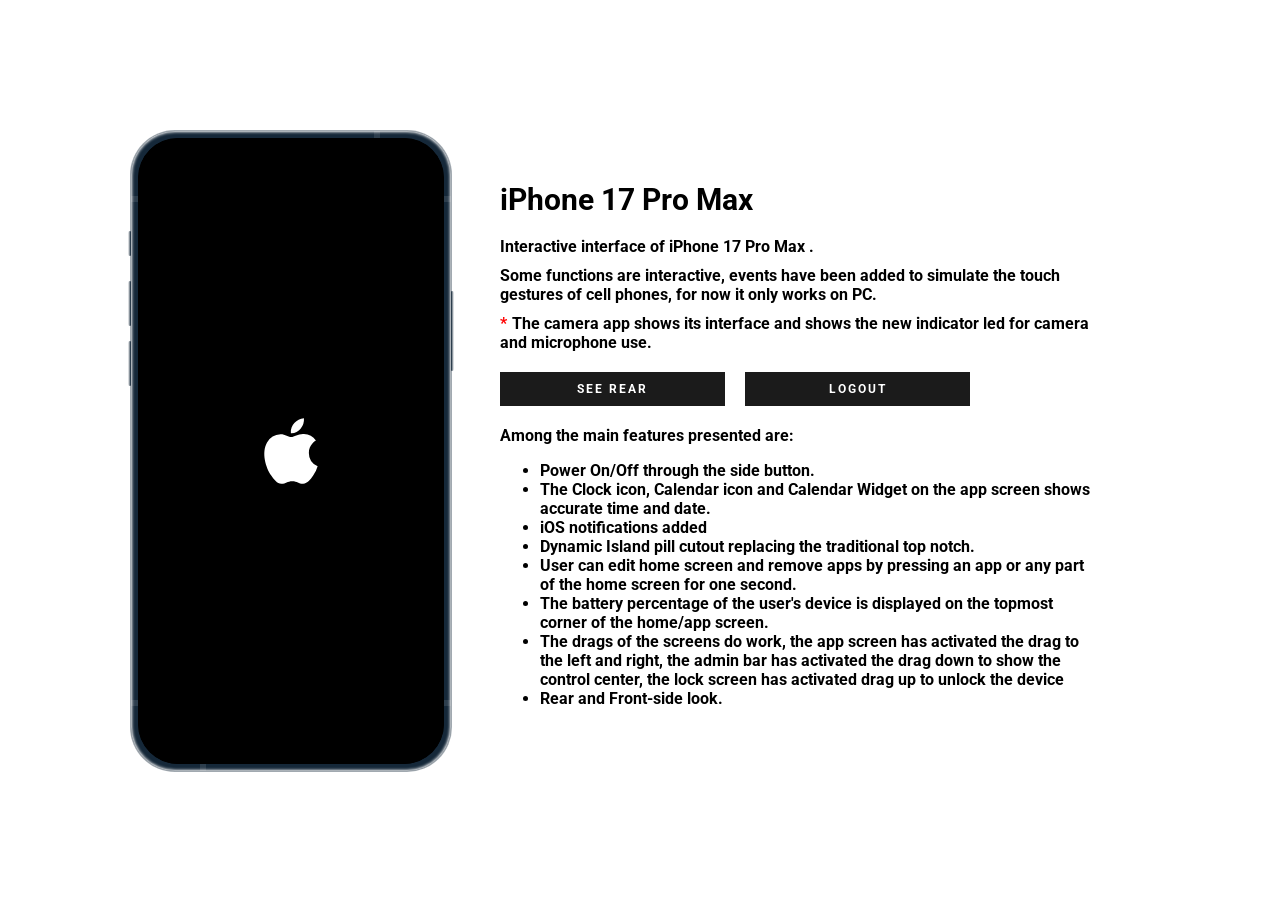
==== commit df21230a: "Update iPhone12(iOs 14).html" ====
--- a/pages/iPhone12(iOs 14).html
+++ b/pages/iPhone12(iOs 14).html
@@ -1,424 +1,426 @@
-<!DOCTYPE html>
-<html>
-  <head>
-    <title>iPhone 12 Pro Max</title>
-    <link rel="Stylesheet" type="text/css" href="iPhone12(iOs 14).css">
-	 <script src="https://ajax.googleapis.com/ajax/libs/jquery/3.5.1/jquery.min.js"></script>
-	 <script src="https://apps.elfsight.com/p/platform.js" defer></script>
-	 <style>
-	body{ overflow:hidden;}
-	 </style>
-  </head>
-  <body>
-    <script src="iPhone12(iOs 14).js"></script>
-    <section class="iphoneMock">
-  <div class="container">
-    <div class="iphone initAnimation">
-      <div class="borderColor">
-        <div class="buttons">
-          <div class="switch"></div>
-          <div class="vol up"></div>
-          <div class="vol down"></div>
-          <div class="touchID"></div>
-        </div>
-        <div class="backSide">
-          <div class="cameras">
-            <div class="cam">
-              <div class="lens"></div>
-            </div>
-            <div class="cam">
-              <div class="lens"></div>
-            </div>
-            <div class="cam">
-              <div class="lens"></div>
-            </div>
-            <div class="flash"></div>
-            <div class="sensor"></div>
-          </div>
-          <div class="logo">
-            <svg xmlns="http://www.w3.org/2000/svg" viewBox="0 0 64 64">
-              <path d="M48.334 33.875c-.093-7.593 6.169-11.249 6.45-11.436a13.669 13.669 0 0 0-10.936-5.906c-4.674-.469-9.067 2.718-11.5 2.718-2.337 0-5.982-2.718-9.908-2.625a14.765 14.765 0 0 0-12.339 7.5C4.868 33.313 8.794 47 13.935 54.4c2.524 3.656 5.515 7.78 9.441 7.593 3.832-.187 5.235-2.437 9.815-2.437S39.08 62 43.1 61.9c4.113-.094 6.637-3.75 9.16-7.405a29.782 29.782 0 0 0 4.113-8.53 13.082 13.082 0 0 1-8.039-12.09z"></path>
-              <path d="M40.762 11.565A13.423 13.423 0 0 0 43.847 2a13.194 13.194 0 0 0-8.787 4.5c-1.963 2.25-3.645 5.812-3.178 9.28 3.365.284 6.824-1.68 8.88-4.215z"></path>
-            </svg>
-          </div>
-        </div>
-        <div class="blackBorder">
-          <div class="notch">
-            <div class="megaphone"></div>
-            <div class="camera"></div>
-          </div>
-          <div class="logo">
-            <svg xmlns="http://www.w3.org/2000/svg" viewBox="0 0 64 64">
-              <path d="M48.334 33.875c-.093-7.593 6.169-11.249 6.45-11.436a13.669 13.669 0 0 0-10.936-5.906c-4.674-.469-9.067 2.718-11.5 2.718-2.337 0-5.982-2.718-9.908-2.625a14.765 14.765 0 0 0-12.339 7.5C4.868 33.313 8.794 47 13.935 54.4c2.524 3.656 5.515 7.78 9.441 7.593 3.832-.187 5.235-2.437 9.815-2.437S39.08 62 43.1 61.9c4.113-.094 6.637-3.75 9.16-7.405a29.782 29.782 0 0 0 4.113-8.53 13.082 13.082 0 0 1-8.039-12.09z"></path>
-              <path d="M40.762 11.565A13.423 13.423 0 0 0 43.847 2a13.194 13.194 0 0 0-8.787 4.5c-1.963 2.25-3.645 5.812-3.178 9.28 3.365.284 6.824-1.68 8.88-4.215z"></path>
-            </svg>
-          </div>
-          <div class="mainScreen locked">
-            <div class="statusBar">
-              <div class="leftSide">
-                <div class="operator">Jio</div>
-                <div class="hour hidden"></div>
-                <div class="widgetPlus"></div>
-              </div>
-              <div class="rightSide">
-                <div class="signal mid"><i class="bar"></i></div>
-                <div class="data">4G</div>
-				    
-                <div class="battery mid">
-                    <div class="shell">
-                      <div class="percent" style="width: 65%;"></div>
-                    </div>
-                    <div class="lead">
-                      <div class="tip"></div>
-                    </div>
-					<div class="percent-value" style="color: black; font-weight: bold; font-size: 9px; z-index:9; margin:80px;"></div>
-                    
-				</div>
-                <div class="exitShake">Done</div>
-              </div>
-            </div>
-            <div class="lockScreen">
-              <div class="up">
-                <div class="lockIcon"></div>
-                <div class="hour"></div>
-                <div class="date">Wednesday, 16 of September</div>
-              </div>
-              <div class="down">
-                <div class="sysIcon flash">
-                  <svg xmlns="http://www.w3.org/2000/svg" x="0" y="0" viewBox="0 0 400 400">
-                    <path d="M117,62.85v13.72c0,32.45,10.64,61.49,27.43,81.57v206.43h109.71V158.14c16.79-20.08,27.43-49.12,27.43-81.57 V62.85H117z M203.37,246.86c0,6.45-10,6.43-10,0v-41.88c0-6.45,10-6.43,10,0V246.86z M259.35,73.33H136.65c-6.45,0-6.43-10,0-10 h122.69C265.79,63.33,265.78,73.33,259.35,73.33z" />
-                    <path d="M144.43,364.57v13.71c0,7.57,6.14,13.72,13.71,13.72h82.29c7.57,0,13.71-6.15,13.71-13.72v-13.71H144.43z M144.43,364.57" />
-                    <path d="M267.86,8H130.71C123.14,8,117,14.14,117,21.71v41.14h164.57V21.71C281.57,14.14,275.43,8,267.86,8L267.86,8z M267.86,8" />
-                    <path d="M267.86,8h-68.57v54.85h-82.07v13.72h164.35V21.71C281.57,14.14,275.43,8,267.86,8z M259.35,73.33H136.65 c-6.45,0-6.43-10,0-10h122.69C265.79,63.33,265.78,73.33,259.35,73.33z" />
-                    <path d="M199.29,364.57v13.71h-54.86c0,7.57,6.14,13.72,13.71,13.72h82.29c7.57,0,13.71-6.15,13.71-13.72v-13.71 H199.29z M199.29,364.57" />
-                    <path d="M257.68,153.45c5.97-8.05,11-17.29,14.9-27.46C268.35,136.16,263.34,145.37,257.68,153.45L257.68,153.45z M257.68,153.45" />
-                    <path d="M199.29,158.85c-15.13,0-27.43,12.29-27.43,27.43c0,13.11,9.22,24.07,21.51,26.78v-8.09c0-6.45,10-6.43,10,0 v8.43c13.2-1.98,23.35-13.37,23.35-27.13C226.72,171.15,214.41,158.85,199.29,158.85z" />
-                    <path d="M218.68,166.9l-9.7,9.69c-2.48-2.48-5.91-4.02-9.7-4.02c-7.55,0-13.72,6.14-13.72,13.71 c0,3.79,1.54,7.22,4.02,9.7l-9.7,9.7c3.84,3.84,8.53,6.29,13.47,7.37v-8.07c0-6.45,10-6.43,10,0v8.41 c5.61-0.84,11-3.41,15.31-7.72C229.39,194.98,229.38,177.58,218.68,166.9z" />
-                  </svg>
-                </div>
-                <div class="sysIcon camera">
-                  <svg xmlns="http://www.w3.org/2000/svg" x="0" y="0" viewBox="0 0 512 512">
-                    <circle cx="256" cy="296" r="81" />
-                    <path d="m374.297 91-5.177-25.883c-2.794-13.974-15.166-24.117-29.417-24.117h-167.406c-14.25 0-26.623 10.143-29.417 24.117l-5.177 25.883z" />
-                    <path d="m467 121c-35.223 0-405.516 0-422 0-24.813 0-45 20.187-45 45v260c0 24.813 20.187 45 45 45h422c24.813 0 45-20.187 45-45v-260c0-24.813-20.187-45-45-45zm-339 94h-48c-8.284 0-15-6.716-15-15s6.716-15 15-15h48c8.284 0 15 6.716 15 15s-6.716 15-15 15zm128 192c-61.206 0-111-49.794-111-111s49.794-111 111-111 111 49.794 111 111-49.794 111-111 111z" />
-                  </svg>
-                </div>
-              </div>
-              <div class="unlockBar" data-msg="Swipe up to Unlock"></div>
-            </div>
-            <div class="appScreen hidden">
-              <div class="mainApps">
-                <div class="wrapperApps"></div>
-              </div>
-              <div class="wrapperDots"></div>
-              <div class="deckApps">
-                <div class="app" data-indeck="1">
-                  <div class="icon" style="background-image: url(../Icons/Phone.png);"></div>
-                </div>
-				<div class="app" data-indeck="2">
-                  <div class="icon" style="background-image: url(../Icons/Safari.png);"></div>
-                </div>
-                <div class="app" data-indeck="3">
-                  <div class="icon" style="background-image: url(../Icons/iOsMessage.png);"></div>
-                </div>
-                <div class="app" data-indeck="4">
-                    <div class="icon" style="background-image: url(../Icons/AppleMusic.png);"></div>
-                </div>
-              </div>
-            </div>
-            <div class="widgetCenter hidden">
-              <div class="seeker"><div class="icon"></div>Search</div>
-              <div class="contents">
-                <div class="block actions">
-                  <div class="action">
-                    <div class="icon" style="background-image: url(../Icons/FaceTime.png);"></div>
-                    <div class="texts">
-                      <p class="actionName">Start FaceTime with ACE</p>
-                      <p class="actionApp">FaceTime</p>
-                    </div>
-                  </div>
-                  <div class="action">
-                    <div class="icon" style="background-image: url(../Icons/Phone.png);"></div>
-                    <div class="texts">
-                      <p class="actionName">Call to ACE</p>
-                      <p class="actionApp">Telephone</p>
-                    </div>
-                  </div>
-                </div>
-                <div class="block midd events">
-                  <p class="txt">No more events for today</p>
-                </div>
-                <div class="block midd batteryInfo" data-load="59">
-                  <div class="iconWrapper">
-                    <svg xmlns="http://www.w3.org/2000/svg" viewBox="0 0 64 64">
-                      <path d="M14 59a3 3 0 0 0 3 3h30a3 3 0 0 0 3-3v-9H14zM50 5a3 3 0 0 0-3-3H17a3 3 0 0 0-3 3v5h36zm0 45V10m-36 0v40"></path>
-                      <circle cx="32" cy="56" r="2"></circle>
-                    </svg>
-                  </div>
-                </div>
-                <div class="block screenTime">
-                  <p class="time">3h 27min</p>
-                  <div class="app">
-                    <div class="icon"
-                         style="background-image: url(../Icons/WhatsApp.png);">
-                    </div>
-                    <div class="texts">
-                      <p class="actionName">WhatsApp</p>
-                      <p class="actionApp">38min</p>
-                    </div>
-                  </div>
-                  <div class="app">
-                    <div class="icon"
-                         style="background-image: url(../Icons/Facebook.png);">
-                    </div>
-                    <div class="texts">
-                      <p class="actionName">Facebook</p>
-                      <p class="actionApp">1h 49min</p>
-                    </div>
-                  </div>
-                  <div class="app">
-                    <div class="icon"
-                         style="background-image: url(../Icons/Safari.png);">
-                    </div>
-                    <div class="texts">
-                      <p class="actionName">Safari</p>
-                      <p class="actionApp">22min</p>
-                    </div>
-                  </div>
-                  <div class="app">
-                    <div class="icon"
-                         style="background-image: url(../Icons/Twitter.png);">
-                    </div>
-                    <div class="texts">
-                      <p class="actionName">Twitter</p>
-                      <p class="actionApp">59min</p>
-                    </div>
-                  </div>
-                  <div class="app">
-                    <div class="icon"
-                         style="background-image: url(../Icons/Photos.png);">
-                    </div>
-                    <div class="texts">
-                      <p class="actionName">Photos</p>
-                      <p class="actionApp">3min</p>
-                    </div>
-                  </div>
-                </div>
-                <div class="editButton">Edit</div>
-              </div>
-            </div>
-            <div class="controlCenter hidden">
-              <div class="content">
-                <div class="iconsGroup iconWrapper-wX2 padding">
-                  <div class="actionIcon icon airplaneMode">
-                    <div class="ico">
-                      <svg xmlns="http://www.w3.org/2000/svg" viewBox="0 0 510 510" style="transform: rotate(90deg);">
-                        <path d="M497.25,357v-51l-204-127.5V38.25C293.25,17.85,275.4,0,255,0c-20.4,0-38.25,17.85-38.25,38.25V178.5L12.75,306v51 l204-63.75V433.5l-51,38.25V510L255,484.5l89.25,25.5v-38.25l-51-38.25V293.25L497.25,357z"></path>
-                      </svg>
-                    </div>
-                    <div class="txt">
-                      <p class="name">Flight Mode</p>
-                      <p class="val">No</p>
-                    </div>
-                  </div>
-                  <div class="actionIcon icon cellularData active">
-                    <div class="ico">
-                      <svg xmlns="http://www.w3.org/2000/svg" viewBox="0 0 510 510">
-                        <path d="m255.991 169.039c-30.327 0-55 24.673-55 55 0 25.127 16.943 46.356 40 52.904v171.096c0 8.284 6.716 15 15 15s15-6.716 15-15v-171.096c23.057-6.547 40-27.777 40-52.904 0-30.327-24.673-55-55-55z"></path>
-                        <path d="m186.597 143.845c-5.857-5.858-15.354-5.858-21.213 0-46.505 46.503-46.512 121.781 0 168.291 5.859 5.858 15.355 5.858 21.213 0 5.858-5.857 5.858-15.355 0-21.213-34.78-34.779-34.786-91.08 0-125.865 5.858-5.858 5.858-15.356 0-21.213z"></path>
-                        <path d="m346.597 143.845c-5.857-5.857-15.355-5.857-21.213 0s-5.858 15.355 0 21.213c34.701 34.701 34.701 91.164 0 125.865-5.858 5.857-5.858 15.355 0 21.213 5.859 5.858 15.355 5.858 21.213 0 46.399-46.397 46.399-121.894 0-168.291z"></path>
-                        <path d="m141.342 119.803c5.858-5.857 5.858-15.355 0-21.213-5.857-5.857-15.355-5.857-21.213 0-71.352 71.352-71.352 187.449 0 258.801 5.856 5.857 15.354 5.86 21.213 0 5.858-5.857 5.858-15.355 0-21.213-59.654-59.655-59.654-156.72 0-216.375z"></path>
-                        <path d="m391.852 98.59c-5.857-5.857-15.355-5.857-21.213 0s-5.858 15.355 0 21.213c59.654 59.655 59.654 156.72 0 216.375-5.858 5.857-5.858 15.355 0 21.213 5.859 5.858 15.355 5.858 21.213 0 71.352-71.352 71.352-187.449 0-258.801z"></path>
-                        <path d="m96.087 74.548c5.858-5.857 5.858-15.355 0-21.213-5.857-5.857-15.355-5.857-21.213 0-99.941 99.94-99.724 249.587 0 349.311 5.856 5.857 15.354 5.86 21.213 0 5.858-5.857 5.858-15.355 0-21.213-87.475-87.477-87.475-219.408 0-306.885z"></path>
-                        <path d="m437.107 53.335c-5.857-5.857-15.355-5.857-21.213 0s-5.858 15.355 0 21.213c87.477 87.477 87.477 219.408 0 306.885-5.858 5.857-5.858 15.355 0 21.213 5.859 5.858 15.355 5.858 21.213 0 99.94-99.939 99.725-249.587 0-349.311z"></path>
-                      </svg>
-                    </div>
-                    <div class="txt">
-                      <p class="name">Cellular Data</p>
-                      <p class="val">No</p>
-                    </div>
-                  </div>
-                  <div class="actionIcon icon wifi">
-                    <div class="ico">
-                      <svg xmlns="http://www.w3.org/2000/svg" viewBox="0 0 470 470">
-                        <path d="M170.667,336.6l64,64l64-64C263.36,301.293,205.973,301.293,170.667,336.6z"></path>
-                        <path d="M85.333,251.267L128,293.933c58.88-58.88,154.453-58.88,213.333,0L384,251.267 C301.547,168.813,167.787,168.813,85.333,251.267z"></path>
-                        <path d="M0,165.933L42.667,208.6c106.027-106.027,277.973-106.027,384,0l42.667-42.667C339.733,36.333,129.6,36.333,0,165.933z"></path>
-                      </svg>
-                    </div>
-                    <div class="txt">
-                      <p class="name">Wi-Fi</p>
-                      <p class="val">ACE</p>
-                    </div>
-                  </div>
-                  <div class="actionIcon icon bluetooth">
-                    <div class="ico">
-                      <svg xmlns="http://www.w3.org/2000/svg" viewBox="0 0 512 512">
-                        <path d="M413.913,148.622L234.447,0v211.397L123.846,118.51l-25.759,30.672l126.44,106.189L98.087,361.56l25.759,30.672    l110.601-92.887V512l179.381-149.95L286.806,255.371L413.913,148.622z M274.501,85.175l76.876,63.663l-76.876,64.563V85.175z M351.463,361.978l-76.962,64.336V297.342L351.463,361.978z"></path>
-                      </svg>
-                    </div>
-                    <div class="txt">
-                      <p class="name">Bluetooth</p>
-                      <p class="val">No</p>
-                    </div>
-                  </div>
-                  <div class="actionIcon icon airDrop" style="display: none;">
-                    <div class="ico"></div>
-                    <div class="txt">
-                      <p class="name">AirDrop</p>
-                      <p class="val">Not received</p>
-                    </div>
-                  </div>
-                  <div class="actionIcon icon shareInternet" style="display: none;">
-                    <div class="ico"></div>
-                    <div class="txt">
-                      <p class="name">Share Internet</p>
-                      <p class="val">No</p>
-                    </div>
-                  </div>
-                </div>
-                <div class="musicWdg iconWrapper-wX2 padding">
-                  <p class="songName">Brown Rang</p>
-                  <p class="artistName">Yo Yo Honey Singh</p>
-                  <div class="icons">
-                    <div class="icon rew">
-                      <svg xmlns="http://www.w3.org/2000/svg" viewBox="0 0 64 64">
-                        <path d="M5 32l32-22v13.8L57 10v44L37 40.2V54L5 32z"></path>
-                      </svg>
-                    </div>
-                    <div class="icon play">
-                      <svg xmlns="http://www.w3.org/2000/svg" viewBox="0 0 64 64">
-                        <path d="M6 2l52 30L6 62V2z">
-                        </path>
-                      </svg>
-                    </div>
-                    <div class="icon nex">
-                      <svg xmlns="http://www.w3.org/2000/svg" viewBox="0 0 64 64" style="transform: rotate(180deg);">
-                        <path d="M5 32l32-22v13.8L57 10v44L37 40.2V54L5 32z"></path>
-                      </svg>
-                    </div>
-                  </div>
-                </div>
-                <div class="displayOptions iconWrapper-wX2">
-                  <div class="actionIcon iconItem lockOrientation">
-                    <div class="lockIcon"></div>
-                    <svg xmlns="http://www.w3.org/2000/svg" viewBox="0 0 64 64">
-                      <path d="M53.832 34.947a26.016 26.016 0 1 0-7.45 15.432"></path>
-                      <path d="M62 23l-8.168 11.947L43.014 25"></path>
-                    </svg>
-                  </div>
-                  <div class="actionIcon iconItem moon">
-                    <svg xmlns="http://www.w3.org/2000/svg" viewBox="0 0 64 64" style="transform: rotate(90deg);">
-                      <path d="M35 2a25 25 0 0 1-22 36.8 24.9 24.9 0 0 1-10.6-2.3A30 30 0 1 0 35 2z"></path>
-                    </svg>
-                  </div>
-                  <div class="iconItem duplicate full">
-                    <svg xmlns="http://www.w3.org/2000/svg" viewBox="0 0 64 64">
-                      <path d="M20 26V8h42v32H44"></path>
-                      <path d="M2 26h42v32H2z"></path>
-                    </svg>
-                    <p>Screen Mirroring</p>
-                  </div>
-                </div>
-                <div class="fullBars iconWrapper-wX2">
-                  <div class="iconItem fullBar brightness">
-                    <svg xmlns="http://www.w3.org/2000/svg" viewBox="0 0 64 64">
-                      <circle class="filled" cx="32" cy="32" r="14"></circle>
-                      <path d="M32 2v8m0 44v8m30-30h-8m-44 0H2m8.8-21.2l5.6 5.6m31.2 31.2l5.6 5.6m0-42.4l-5.6 5.6M16.4 47.6l-5.6 5.6"></path>
-                    </svg>
-                 </div>
-                  <div class="iconItem fullBar volume">
-                    <svg xmlns="http://www.w3.org/2000/svg" viewBox="0 0 64 64">
-                      <path d="M44.2 21.8a12 12 0 0 1 0 20.5M50 16a20 20 0 0 1 0 32"></path>
-                      <path class="filled" d="M38 6L20 24H8a2 2 0 0 0-2 2v12a2 2 0 0 0 2 2h12l18 18z"></path>
-                    </svg>
-                  </div>
-                </div>
-                <div class="textGroup">
-                  <div class="icon">
-                    <svg xmlns="http://www.w3.org/2000/svg" viewBox="0 0 64 64">
-                      <path d="M54 22.6V8h-9v7.445M40 62h14V29.769M10 30v32h14"></path>
-                      <circle cx="32" cy="29" r="5"></circle>
-                      <path d="M24 42h16v20H24zm8-37L2.436 28.651a.5.5 0 0 0-.036.749l3.287 3.287a.5.5 0 0 0 .668.035L32 12l25.65 20.718a.5.5 0 0 0 .668-.035l3.287-3.283a.5.5 0 0 0-.041-.744z"></path>
-                    </svg>
-                  </div>
-                  <p>The accessories and settings that you add to the home app will be displayed here.</p>
-                  <p class="link">Open Home App</p>
-                </div>
-                <div class="actionIcon iconItem torch">
-                  <svg xmlns="http://www.w3.org/2000/svg" viewBox="0 0 400 400">
-                    <path class="filled" d="M117,62.85v13.72c0,32.45,10.64,61.49,27.43,81.57v206.43h109.71V158.14c16.79-20.08,27.43-49.12,27.43-81.57 V62.85H117z M203.37,246.86c0,6.45-10,6.43-10,0v-41.88c0-6.45,10-6.43,10,0V246.86z M259.35,73.33H136.65c-6.45,0-6.43-10,0-10 h122.69C265.79,63.33,265.78,73.33,259.35,73.33z"></path>
-                    <path class="filled" d="M144.43,364.57v13.71c0,7.57,6.14,13.72,13.71,13.72h82.29c7.57,0,13.71-6.15,13.71-13.72v-13.71H144.43z M144.43,364.57"></path>
-                    <path class="filled" d="M267.86,8H130.71C123.14,8,117,14.14,117,21.71v41.14h164.57V21.71C281.57,14.14,275.43,8,267.86,8L267.86,8z M267.86,8"></path>
-                    <path d="M267.86,8h-68.57v54.85h-82.07v13.72h164.35V21.71C281.57,14.14,275.43,8,267.86,8z M259.35,73.33H136.65 c-6.45,0-6.43-10,0-10h122.69C265.79,63.33,265.78,73.33,259.35,73.33z"></path>
-                    <path d="M199.29,364.57v13.71h-54.86c0,7.57,6.14,13.72,13.71,13.72h82.29c7.57,0,13.71-6.15,13.71-13.72v-13.71 H199.29z M199.29,364.57"></path>
-                    <path d="M257.68,153.45c5.97-8.05,11-17.29,14.9-27.46C268.35,136.16,263.34,145.37,257.68,153.45L257.68,153.45z M257.68,153.45"></path>
-                    <path d="M199.29,158.85c-15.13,0-27.43,12.29-27.43,27.43c0,13.11,9.22,24.07,21.51,26.78v-8.09c0-6.45,10-6.43,10,0 v8.43c13.2-1.98,23.35-13.37,23.35-27.13C226.72,171.15,214.41,158.85,199.29,158.85z"></path>
-                    <path d="M218.68,166.9l-9.7,9.69c-2.48-2.48-5.91-4.02-9.7-4.02c-7.55,0-13.72,6.14-13.72,13.71 c0,3.79,1.54,7.22,4.02,9.7l-9.7,9.7c3.84,3.84,8.53,6.29,13.47,7.37v-8.07c0-6.45,10-6.43,10,0v8.41 c5.61-0.84,11-3.41,15.31-7.72C229.39,194.98,229.38,177.58,218.68,166.9z"></path>
-                  </svg>
-                </div>
-                <div class="actionIcon iconItem">
-                  <svg viewBox="0 0 64 64" xmlns="http://www.w3.org/2000/svg">
-                    <path class="filled" d="M29.375 35.625L16.293 18.707a1.007 1.007 0 0 1 1.414-1.414l16.918 13.082A3.739 3.739 0 0 1 30 36.254a3.914 3.914 0 0 1-.625-.629z"></path>
-                    <path d="M10.787 10.787A30 30 0 1 0 32 2v13"></path>
-                  </svg>
-                </div>
-                <div class="actionIcon iconItem">
-                  <svg xmlns="http://www.w3.org/2000/svg" viewBox="0 0 64 64">
-                    <rect x="10" y="2" width="44" height="60" rx="2" ry="2"></rect>
-                    <circle cx="21.5" cy="53.5" r="1.5"></circle>
-                    <circle cx="32" cy="53.5" r="1.5"></circle>
-                    <circle cx="42.5" cy="53.5" r="1.5"></circle>
-                    <circle cx="21.5" cy="42.5" r="1.5"></circle>
-                    <circle cx="32" cy="42.5" r="1.5"></circle>
-                    <circle cx="42.5" cy="42.5" r="1.5"></circle>
-                    <circle cx="21.5" cy="31.5" r="1.5"></circle>
-                    <circle cx="32" cy="31.5" r="1.5"></circle>
-                    <circle cx="42.5" cy="31.5" r="1.5"></circle>
-                    <path d="M16 8h32v14H16zm26 4v4"></path>
-                  </svg>
-                </div>
-                <div class="actionIcon iconItem">
-                  <svg xmlns="http://www.w3.org/2000/svg" x="0" y="0" viewBox="0 0 512 512">
-                    <circle class="filled" cx="256" cy="296" r="81"></circle>
-                    <path class="filled" d="m374.297 91-5.177-25.883c-2.794-13.974-15.166-24.117-29.417-24.117h-167.406c-14.25 0-26.623 10.143-29.417 24.117l-5.177 25.883z"></path>
-                    <path class="filled" d="m467 121c-35.223 0-405.516 0-422 0-24.813 0-45 20.187-45 45v260c0 24.813 20.187 45 45 45h422c24.813 0 45-20.187 45-45v-260c0-24.813-20.187-45-45-45zm-339 94h-48c-8.284 0-15-6.716-15-15s6.716-15 15-15h48c8.284 0 15 6.716 15 15s-6.716 15-15 15zm128 192c-61.206 0-111-49.794-111-111s49.794-111 111-111 111 49.794 111 111-49.794 111-111 111z"></path>
-                  </svg>
-                </div>
-                <div class="actionIcon iconItem screenRecord">
-                  <svg xmlns="http://www.w3.org/2000/svg" viewBox="0 0 64 64">
-                    <circle cx="32" cy="32" r="30" ></circle>
-                    <circle class="filled" cx="32" cy="32" r="15" ></circle>
-                  </svg>
-                </div>
-              </div>
-              <div class="hiddenCC"></div>
-            </div>
-          </div>
-        </div>
-      </div>
-    </div>
-    <div class="interactionInfo hidden">
-      <h1>iPhone 12 iOS 14</h1>
-      <p> Interactive interface of <b> iPhone 12 </b> with the new <b> iOS 14. </b> </p>
-      <p> Some functions are interactive, events have been added to simulate the touch gestures of cell phones, for now it only works on PC. </p>
-      <p class="important">The camera app shows its interface and shows the new indicator led for camera and microphone use.</p>
-      <div class="buttons">
-        <div class="button buttonTurn" data-front="See Rear" data-back="See Front"></div>
-		<div class="button Logout" data-front="Logout" onclick="myfunc()"></div>
-      </div>
-      <p> Among the main features presented are: </p>
-      <ul>
-	    <li> Power On/Off through the side button.</li>
-        <li> The Clock icon, Calendar icon and Calendar Widget on the app screen shows accurate time and date. </li>
-        <li> iOS notifications added </li>
-        <li> User can edit home screen and remove apps by pressing an app or any part of the home screen for one second. </li>
-        <li> The battery percentage of the user's device is dispalyed on the topmost corner of the home/app screen.</li>
-        <li> The drags of the screens do work, the <b> app screen </b> has activated the drag to the left and right, the <b> admin bar </b> has activated the drag down to show the control center, the <b> lock screen </b> has activated drag up to unlock the device </li>
-        <li> Rear and Front-side look. </li>
-	  </ul>
-    </div>
-  </div>
-</section>
-  </body>
-</html>+<!DOCTYPE html>
+<html>
+  <head>
+    <title>iPhone 17 Pro Max</title>
+    <link rel="Stylesheet" type="text/css" href="iPhone12(iOs 14).css">
+	 <script src="https://ajax.googleapis.com/ajax/libs/jquery/3.5.1/jquery.min.js"></script>
+	 <script src="https://apps.elfsight.com/p/platform.js" defer></script>
+	 <style>
+	body{ overflow:hidden;}
+	 </style>
+  </head>
+  <body>
+    <script src="iPhone12(iOs 14).js"></script>
+    <section class="iphoneMock">
+  <div class="container">
+    <div class="iphone initAnimation">
+      <div class="borderColor">
+        <div class="buttons">
+          <div class="switch"></div>
+          <div class="vol up"></div>
+          <div class="vol down"></div>
+          <div class="touchID"></div>
+        </div>
+        <div class="backSide">
+          <div class="cameras">
+            <div class="cam">
+              <div class="lens"></div>
+            </div>
+            <div class="cam">
+              <div class="lens"></div>
+            </div>
+            <div class="cam">
+              <div class="lens"></div>
+            </div>
+            <div class="flash"></div>
+            <div class="sensor"></div>
+          </div>
+          <div class="logo">
+            <svg xmlns="http://www.w3.org/2000/svg" viewBox="0 0 64 64">
+              <path d="M48.334 33.875c-.093-7.593 6.169-11.249 6.45-11.436a13.669 13.669 0 0 0-10.936-5.906c-4.674-.469-9.067 2.718-11.5 2.718-2.337 0-5.982-2.718-9.908-2.625a14.765 14.765 0 0 0-12.339 7.5C4.868 33.313 8.794 47 13.935 54.4c2.524 3.656 5.515 7.78 9.441 7.593 3.832-.187 5.235-2.437 9.815-2.437S39.08 62 43.1 61.9c4.113-.094 6.637-3.75 9.16-7.405a29.782 29.782 0 0 0 4.113-8.53 13.082 13.082 0 0 1-8.039-12.09z"></path>
+              <path d="M40.762 11.565A13.423 13.423 0 0 0 43.847 2a13.194 13.194 0 0 0-8.787 4.5c-1.963 2.25-3.645 5.812-3.178 9.28 3.365.284 6.824-1.68 8.88-4.215z"></path>
+            </svg>
+          </div>
+        </div>
+        <div class="blackBorder">
+          <!-- Replaced classic notch with Dynamic Island -->
+          <div class="dynamicIsland">
+            <div class="cameraLens"></div>
+            <div class="sensorLens"></div>
+          </div>
+          <div class="logo">
+            <svg xmlns="http://www.w3.org/2000/svg" viewBox="0 0 64 64">
+              <path d="M48.334 33.875c-.093-7.593 6.169-11.249 6.45-11.436a13.669 13.669 0 0 0-10.936-5.906c-4.674-.469-9.067 2.718-11.5 2.718-2.337 0-5.982-2.718-9.908-2.625a14.765 14.765 0 0 0-12.339 7.5C4.868 33.313 8.794 47 13.935 54.4c2.524 3.656 5.515 7.78 9.441 7.593 3.832-.187 5.235-2.437 9.815-2.437S39.08 62 43.1 61.9c4.113-.094 6.637-3.75 9.16-7.405a29.782 29.782 0 0 0 4.113-8.53 13.082 13.082 0 0 1-8.039-12.09z"></path>
+              <path d="M40.762 11.565A13.423 13.423 0 0 0 43.847 2a13.194 13.194 0 0 0-8.787 4.5c-1.963 2.25-3.645 5.812-3.178 9.28 3.365.284 6.824-1.68 8.88-4.215z"></path>
+            </svg>
+          </div>
+          <div class="mainScreen locked">
+            <div class="statusBar">
+              <div class="leftSide">
+                <div class="operator">Jio</div>
+                <div class="hour hidden"></div>
+                <div class="widgetPlus"></div>
+              </div>
+              <div class="rightSide">
+                <div class="signal mid"><i class="bar"></i></div>
+                <div class="data">5G</div>
+				    
+                <div class="battery mid">
+                    <div class="shell">
+                      <div class="percent" style="width: 65%;"></div>
+                    </div>
+                    <div class="lead">
+                      <div class="tip"></div>
+                    </div>
+					<div class="percent-value" style="color: black; font-weight: bold; font-size: 9px; z-index:9; margin:80px;"></div>
+                    
+				</div>
+                <div class="exitShake">Done</div>
+              </div>
+            </div>
+            <div class="lockScreen">
+              <div class="up">
+                <div class="lockIcon"></div>
+                <div class="hour"></div>
+                <div class="date">Wednesday, 16 of September</div>
+              </div>
+              <div class="down">
+                <div class="sysIcon flash">
+                  <svg xmlns="http://www.w3.org/2000/svg" x="0" y="0" viewBox="0 0 400 400">
+                    <path d="M117,62.85v13.72c0,32.45,10.64,61.49,27.43,81.57v206.43h109.71V158.14c16.79-20.08,27.43-49.12,27.43-81.57 V62.85H117z M203.37,246.86c0,6.45-10,6.43-10,0v-41.88c0-6.45,10-6.43,10,0V246.86z M259.35,73.33H136.65c-6.45,0-6.43-10,0-10 h122.69C265.79,63.33,265.78,73.33,259.35,73.33z" />
+                    <path d="M144.43,364.57v13.71c0,7.57,6.14,13.72,13.71,13.72h82.29c7.57,0,13.71-6.15,13.71-13.72v-13.71H144.43z M144.43,364.57" />
+                    <path d="M267.86,8H130.71C123.14,8,117,14.14,117,21.71v41.14h164.57V21.71C281.57,14.14,275.43,8,267.86,8L267.86,8z M267.86,8" />
+                    <path d="M267.86,8h-68.57v54.85h-82.07v13.72h164.35V21.71C281.57,14.14,275.43,8,267.86,8z M259.35,73.33H136.65 c-6.45,0-6.43-10,0-10h122.69C265.79,63.33,265.78,73.33,259.35,73.33z" />
+                    <path d="M199.29,364.57v13.71h-54.86c0,7.57,6.14,13.72,13.71,13.72h82.29c7.57,0,13.71-6.15,13.71-13.72v-13.71 H199.29z M199.29,364.57" />
+                    <path d="M257.68,153.45c5.97-8.05,11-17.29,14.9-27.46C268.35,136.16,263.34,145.37,257.68,153.45L257.68,153.45z M257.68,153.45" />
+                    <path d="M199.29,158.85c-15.13,0-27.43,12.29-27.43,27.43c0,13.11,9.22,24.07,21.51,26.78v-8.09c0-6.45,10-6.43,10,0 v8.43c13.2-1.98,23.35-13.37,23.35-27.13C226.72,171.15,214.41,158.85,199.29,158.85z" />
+                    <path d="M218.68,166.9l-9.7,9.69c-2.48-2.48-5.91-4.02-9.7-4.02c-7.55,0-13.72,6.14-13.72,13.71 c0,3.79,1.54,7.22,4.02,9.7l-9.7,9.7c3.84,3.84,8.53,6.29,13.47,7.37v-8.07c0-6.45,10-6.43,10,0v8.41 c5.61-0.84,11-3.41,15.31-7.72C229.39,194.98,229.38,177.58,218.68,166.9z" />
+                  </svg>
+                </div>
+                <div class="sysIcon camera">
+                  <svg xmlns="http://www.w3.org/2000/svg" x="0" y="0" viewBox="0 0 512 512">
+                    <circle cx="256" cy="296" r="81" />
+                    <path d="m374.297 91-5.177-25.883c-2.794-13.974-15.166-24.117-29.417-24.117h-167.406c-14.25 0-26.623 10.143-29.417 24.117l-5.177 25.883z" />
+                    <path d="m467 121c-35.223 0-405.516 0-422 0-24.813 0-45 20.187-45 45v260c0 24.813 20.187 45 45 45h422c24.813 0 45-20.187 45-45v-260c0-24.813-20.187-45-45-45zm-339 94h-48c-8.284 0-15-6.716-15-15s6.716-15 15-15h48c8.284 0 15 6.716 15 15s-6.716 15-15 15zm128 192c-61.206 0-111-49.794-111-111s49.794-111 111-111 111 49.794 111 111-49.794 111-111-111 111z" />
+                  </svg>
+                </div>
+              </div>
+              <div class="unlockBar" data-msg="Swipe up to Unlock"></div>
+            </div>
+            <div class="appScreen hidden">
+              <div class="mainApps">
+                <div class="wrapperApps"></div>
+              </div>
+              <div class="wrapperDots"></div>
+              <div class="deckApps">
+                <div class="app" data-indeck="1">
+                  <div class="icon" style="background-image: url(../Icons/Phone.png);"></div>
+                </div>
+				<div class="app" data-indeck="2">
+                  <div class="icon" style="background-image: url(../Icons/Safari.png);"></div>
+                </div>
+                <div class="app" data-indeck="3">
+                  <div class="icon" style="background-image: url(../Icons/iOsMessage.png);"></div>
+                </div>
+                <div class="app" data-indeck="4">
+                    <div class="icon" style="background-image: url(../Icons/AppleMusic.png);"></div>
+                </div>
+              </div>
+            </div>
+            <div class="widgetCenter hidden">
+              <div class="seeker"><div class="icon"></div>Search</div>
+              <div class="contents">
+                <div class="block actions">
+                  <div class="action">
+                    <div class="icon" style="background-image: url(../Icons/FaceTime.png);"></div>
+                    <div class="texts">
+                      <p class="actionName">Start FaceTime with ACE</p>
+                      <p class="actionApp">FaceTime</p>
+                    </div>
+                  </div>
+                  <div class="action">
+                    <div class="icon" style="background-image: url(../Icons/Phone.png);"></div>
+                    <div class="texts">
+                      <p class="actionName">Call to ACE</p>
+                      <p class="actionApp">Telephone</p>
+                    </div>
+                  </div>
+                </div>
+                <div class="block midd events">
+                  <p class="txt">No more events for today</p>
+                </div>
+                <div class="block midd batteryInfo" data-load="59">
+                  <div class="iconWrapper">
+                    <svg xmlns="http://www.w3.org/2000/svg" viewBox="0 0 64 64">
+                      <path d="M14 59a3 3 0 0 0 3 3h30a3 3 0 0 0 3-3v-9H14zM50 5a3 3 0 0 0-3-3H17a3 3 0 0 0-3 3v5h36zm0 45V10m-36 0v40"></path>
+                      <circle cx="32" cy="56" r="2"></circle>
+                    </svg>
+                  </div>
+                </div>
+                <div class="block screenTime">
+                  <p class="time">3h 27min</p>
+                  <div class="app">
+                    <div class="icon"
+                         style="background-image: url(../Icons/WhatsApp.png);">
+                    </div>
+                    <div class="texts">
+                      <p class="actionName">WhatsApp</p>
+                      <p class="actionApp">38min</p>
+                    </div>
+                  </div>
+                  <div class="app">
+                    <div class="icon"
+                         style="background-image: url(../Icons/Facebook.png);">
+                    </div>
+                    <div class="texts">
+                      <p class="actionName">Facebook</p>
+                      <p class="actionApp">1h 49min</p>
+                    </div>
+                  </div>
+                  <div class="app">
+                    <div class="icon"
+                         style="background-image: url(../Icons/Safari.png);">
+                    </div>
+                    <div class="texts">
+                      <p class="actionName">Safari</p>
+                      <p class="actionApp">22min</p>
+                    </div>
+                  </div>
+                  <div class="app">
+                    <div class="icon"
+                         style="background-image: url(../Icons/Twitter.png);">
+                    </div>
+                    <div class="texts">
+                      <p class="actionName">Twitter</p>
+                      <p class="actionApp">59min</p>
+                    </div>
+                  </div>
+                  <div class="app">
+                    <div class="icon"
+                         style="background-image: url(../Icons/Photos.png);">
+                    </div>
+                    <div class="texts">
+                      <p class="actionName">Photos</p>
+                      <p class="actionApp">3min</p>
+                    </div>
+                  </div>
+                </div>
+                <div class="editButton">Edit</div>
+              </div>
+            </div>
+            <div class="controlCenter hidden">
+              <div class="content">
+                <div class="iconsGroup iconWrapper-wX2 padding">
+                  <div class="actionIcon icon airplaneMode">
+                    <div class="ico">
+                      <svg xmlns="http://www.w3.org/2000/svg" viewBox="0 0 510 510" style="transform: rotate(90deg);">
+                        <path d="M497.25,357v-51l-204-127.5V38.25C293.25,17.85,275.4,0,255,0c-20.4,0-38.25,17.85-38.25,38.25V178.5L12.75,306v51 l204-63.75V433.5l-51,38.25V510L255,484.5l89.25,25.5v-38.25l-51-38.25V293.25L497.25,357z"></path>
+                      </svg>
+                    </div>
+                    <div class="txt">
+                      <p class="name">Flight Mode</p>
+                      <p class="val">No</p>
+                    </div>
+                  </div>
+                  <div class="actionIcon icon cellularData active">
+                    <div class="ico">
+                      <svg xmlns="http://www.w3.org/2000/svg" viewBox="0 0 510 510">
+                        <path d="m255.991 169.039c-30.327 0-55 24.673-55 55 0 25.127 16.943 46.356 40 52.904v171.096c0 8.284 6.716 15 15 15s15-6.716 15-15v-171.096c23.057-6.547 40-27.777 40-52.904 0-30.327-24.673-55-55-55z"></path>
+                        <path d="m186.597 143.845c-5.857-5.858-15.354-5.858-21.213 0-46.505 46.503-46.512 121.781 0 168.291 5.859 5.858 15.355 5.858 21.213 0 5.858-5.857 5.858-15.355 0-21.213-34.78-34.779-34.786-91.08 0-125.865 5.858-5.858 5.858-15.356 0-21.213z"></path>
+                        <path d="m346.597 143.845c-5.857-5.857-15.355-5.857-21.213 0s-5.858 15.355 0 21.213c34.701 34.701 34.701 91.164 0 125.865-5.858 5.857-5.858 15.355 0 21.213 5.859 5.858 15.355 5.858 21.213 0 46.399-46.397 46.399-121.894 0-168.291z"></path>
+                        <path d="m141.342 119.803c5.858-5.857 5.858-15.355 0-21.213-5.857-5.857-15.355-5.857-21.213 0-71.352 71.352-71.352 187.449 0 258.801 5.856 5.857 15.354 5.86 21.213 0 5.858-5.857 5.858-15.355 0-21.213-59.654-59.655-59.654-156.72 0-216.375z"></path>
+                        <path d="m391.852 98.59c-5.857-5.857-15.355-5.857-21.213 0s-5.858 15.355 0 21.213c59.654 59.655 59.654 156.72 0 216.375-5.858 5.857-5.858 15.355 0 21.213 5.859 5.858 15.355 5.858 21.213 0 71.352-71.352 71.352-187.449 0-258.801z"></path>
+                        <path d="m96.087 74.548c5.858-5.857 5.858-15.355 0-21.213-5.857-5.857-15.355-5.857-21.213 0-99.941 99.94-99.724 249.587 0 349.311 5.856 5.857 15.354 5.86 21.213 0 5.858-5.857 5.858-15.355 0-21.213-87.475-87.477-87.475-219.408 0-306.885z"></path>
+                        <path d="m437.107 53.335c-5.857-5.857-15.355-5.857-21.213 0s-5.858 15.355 0 21.213c87.477 87.477 87.477 219.408 0 306.885-5.858 5.857-5.858 15.355 0 21.213 5.859 5.858 15.355 5.858 21.213 0 99.94-99.939 99.725-249.587 0-349.311z"></path>
+                      </svg>
+                    </div>
+                    <div class="txt">
+                      <p class="name">Cellular Data</p>
+                      <p class="val">No</p>
+                    </div>
+                  </div>
+                  <div class="actionIcon icon wifi">
+                    <div class="ico">
+                      <svg xmlns="http://www.w3.org/2000/svg" viewBox="0 0 470 470">
+                        <path d="M170.667,336.6l64,64l64-64C263.36,301.293,205.973,301.293,170.667,336.6z"></path>
+                        <path d="M85.333,251.267L128,293.933c58.88-58.88,154.453-58.88,213.333,0L384,251.267 C301.547,168.813,167.787,168.813,85.333,251.267z"></path>
+                        <path d="M0,165.933L42.667,208.6c106.027-106.027,277.973-106.027,384,0l42.667-42.667C339.733,36.333,129.6,36.333,0,165.933z"></path>
+                      </svg>
+                    </div>
+                    <div class="txt">
+                      <p class="name">Wi-Fi</p>
+                      <p class="val">ACE</p>
+                    </div>
+                  </div>
+                  <div class="actionIcon icon bluetooth">
+                    <div class="ico">
+                      <svg xmlns="http://www.w3.org/2000/svg" viewBox="0 0 512 512">
+                        <path d="M413.913,148.622L234.447,0v211.397L123.846,118.51l-25.759,30.672l126.44,106.189L98.087,361.56l25.759,30.672    l110.601-92.887V512l179.381-149.95L286.806,255.371L413.913,148.622z M274.501,85.175l76.876,63.663l-76.876,64.563V85.175z M351.463,361.978l-76.962,64.336V297.342L351.463,361.978z"></path>
+                      </svg>
+                    </div>
+                    <div class="txt">
+                      <p class="name">Bluetooth</p>
+                      <p class="val">No</p>
+                    </div>
+                  </div>
+                  <div class="actionIcon icon airDrop" style="display: none;">
+                    <div class="ico"></div>
+                    <div class="txt">
+                      <p class="name">AirDrop</p>
+                      <p class="val">Not received</p>
+                    </div>
+                  </div>
+                  <div class="actionIcon icon shareInternet" style="display: none;">
+                    <div class="ico"></div>
+                    <div class="txt">
+                      <p class="name">Share Internet</p>
+                      <p class="val">No</p>
+                    </div>
+                  </div>
+                </div>
+                <div class="musicWdg iconWrapper-wX2 padding">
+                  <p class="songName">Brown Rang</p>
+                  <p class="artistName">Yo Yo Honey Singh</p>
+                  <div class="icons">
+                    <div class="icon rew">
+                      <svg xmlns="http://www.w3.org/2000/svg" viewBox="0 0 64 64">
+                        <path d="M5 32l32-22v13.8L57 10v44L37 40.2V54L5 32z"></path>
+                      </svg>
+                    </div>
+                    <div class="icon play">
+                      <svg xmlns="http://www.w3.org/2000/svg" viewBox="0 0 64 64">
+                        <path d="M6 2l52 30L6 62V2z">
+                        </path>
+                      </svg>
+                    </div>
+                    <div class="icon nex">
+                      <svg xmlns="http://www.w3.org/2000/svg" viewBox="0 0 64 64" style="transform: rotate(180deg);">
+                        <path d="M5 32l32-22v13.8L57 10v44L37 40.2V54L5 32z"></path>
+                      </svg>
+                    </div>
+                  </div>
+                </div>
+                <div class="displayOptions iconWrapper-wX2">
+                  <div class="actionIcon iconItem lockOrientation">
+                    <div class="lockIcon"></div>
+                    <svg xmlns="http://www.w3.org/2000/svg" viewBox="0 0 64 64">
+                      <path d="M53.832 34.947a26.016 26.016 0 1 0-7.45 15.432"></path>
+                      <path d="M62 23l-8.168 11.947L43.014 25"></path>
+                    </svg>
+                  </div>
+                  <div class="actionIcon iconItem moon">
+                    <svg xmlns="http://www.w3.org/2000/svg" viewBox="0 0 64 64" style="transform: rotate(90deg);">
+                      <path d="M35 2a25 25 0 0 1-22 36.8 24.9 24.9 0 0 1-10.6-2.3A30 30 0 1 0 35 2z"></path>
+                    </svg>
+                  </div>
+                  <div class="iconItem duplicate full">
+                    <svg xmlns="http://www.w3.org/2000/svg" viewBox="0 0 64 64">
+                      <path d="M20 26V8h42v32H44"></path>
+                      <path d="M2 26h42v32H2z"></path>
+                    </svg>
+                    <p>Screen Mirroring</p>
+                  </div>
+                </div>
+                <div class="fullBars iconWrapper-wX2">
+                  <div class="iconItem fullBar brightness">
+                    <svg xmlns="http://www.w3.org/2000/svg" viewBox="0 0 64 64">
+                      <circle class="filled" cx="32" cy="32" r="14"></circle>
+                      <path d="M32 2v8m0 44v8m30-30h-8m-44 0H2m8.8-21.2l5.6 5.6m31.2 31.2l5.6 5.6m0-42.4l-5.6 5.6M16.4 47.6l-5.6 5.6"></path>
+                    </svg>
+                 </div>
+                  <div class="iconItem fullBar volume">
+                    <svg xmlns="http://www.w3.org/2000/svg" viewBox="0 0 64 64">
+                      <path d="M44.2 21.8a12 12 0 0 1 0 20.5M50 16a20 20 0 0 1 0 32"></path>
+                      <path class="filled" d="M38 6L20 24H8a2 2 0 0 0-2 2v12a2 2 0 0 0 2 2h12l18 18z"></path>
+                    </svg>
+                  </div>
+                </div>
+                <div class="textGroup">
+                  <div class="icon">
+                    <svg xmlns="http://www.w3.org/2000/svg" viewBox="0 0 64 64">
+                      <path d="M54 22.6V8h-9v7.445M40 62h14V29.769M10 30v32h14"></path>
+                      <circle cx="32" cy="29" r="5"></circle>
+                      <path d="M24 42h16v20H24zm8-37L2.436 28.651a.5.5 0 0 0-.036.749l3.287 3.287a.5.5 0 0 0 .668.035L32 12l25.65 20.718a.5.5 0 0 0 .668-.035l3.287-3.283a.5.5 0 0 0-.041-.744z"></path>
+                    </svg>
+                  </div>
+                  <p>The accessories and settings that you add to the home app will be displayed here.</p>
+                  <p class="link">Open Home App</p>
+                </div>
+                <div class="actionIcon iconItem torch">
+                  <svg xmlns="http://www.w3.org/2000/svg" viewBox="0 0 400 400">
+                    <path class="filled" d="M117,62.85v13.72c0,32.45,10.64,61.49,27.43,81.57v206.43h109.71V158.14c16.79-20.08,27.43-49.12,27.43-81.57 V62.85H117z M203.37,246.86c0,6.45-10,6.43-10,0v-41.88c0-6.45,10-6.43,10,0V246.86z M259.35,73.33H136.65c-6.45,0-6.43-10,0-10 h122.69C265.79,63.33,265.78,73.33,259.35,73.33z"></path>
+                    <path class="filled" d="M144.43,364.57v13.71c0,7.57,6.14,13.72,13.71,13.72h82.29c7.57,0,13.71-6.15,13.71-13.72v-13.71H144.43z M144.43,364.57"></path>
+                    <path class="filled" d="M267.86,8H130.71C123.14,8,117,14.14,117,21.71v41.14h164.57V21.71C281.57,14.14,275.43,8,267.86,8L267.86,8z M267.86,8"></path>
+                    <path d="M267.86,8h-68.57v54.85h-82.07v13.72h164.35V21.71C281.57,14.14,275.43,8,267.86,8z M259.35,73.33H136.65 c-6.45,0-6.43-10,0-10h122.69C265.79,63.33,265.78,73.33,259.35,73.33z"></path>
+                    <path d="M199.29,364.57v13.71h-54.86c0,7.57,6.14,13.72,13.71,13.72h82.29c7.57,0,13.71-6.15,13.71-13.72v-13.71 H199.29z M199.29,364.57"></path>
+                    <path d="M257.68,153.45c5.97-8.05,11-17.29,14.9-27.46C268.35,136.16,263.34,145.37,257.68,153.45L257.68,153.45z M257.68,153.45"></path>
+                    <path d="M199.29,158.85c-15.13,0-27.43,12.29-27.43,27.43c0,13.11,9.22,24.07,21.51,26.78v-8.09c0-6.45,10-6.43,10,0 v8.43c13.2-1.98,23.35-13.37,23.35-27.13C226.72,171.15,214.41,158.85,199.29,158.85z"></path>
+                    <path d="M218.68,166.9l-9.7,9.69c-2.48-2.48-5.91-4.02-9.7-4.02c-7.55,0-13.72,6.14-13.72,13.71 c0,3.79,1.54,7.22,4.02,9.7l-9.7,9.7c3.84,3.84,8.53,6.29,13.47,7.37v-8.07c0-6.45,10-6.43,10,0v8.41 c5.61-0.84,11-3.41,15.31-7.72C229.39,194.98,229.38,177.58,218.68,166.9z"></path>
+                  </svg>
+                </div>
+                <div class="actionIcon iconItem">
+                  <svg viewBox="0 0 64 64" xmlns="http://www.w3.org/2000/svg">
+                    <path class="filled" d="M29.375 35.625L16.293 18.707a1.007 1.007 0 0 1 1.414-1.414l16.918 13.082A3.739 3.739 0 0 1 30 36.254a3.914 3.914 0 0 1-.625-.629z"></path>
+                    <path d="M10.787 10.787A30 30 0 1 0 32 2v13"></path>
+                  </svg>
+                </div>
+                <div class="actionIcon iconItem">
+                  <svg xmlns="http://www.w3.org/2000/svg" viewBox="0 0 64 64">
+                    <rect x="10" y="2" width="44" height="60" rx="2" ry="2"></rect>
+                    <circle cx="21.5" cy="53.5" r="1.5"></circle>
+                    <circle cx="32" cy="53.5" r="1.5"></circle>
+                    <circle cx="42.5" cy="53.5" r="1.5"></circle>
+                    <circle cx="21.5" cy="42.5" r="1.5"></circle>
+                    <circle cx="32" cy="42.5" r="1.5"></circle>
+                    <circle cx="42.5" cy="42.5" r="1.5"></circle>
+                    <circle cx="21.5" cy="31.5" r="1.5"></circle>
+                    <circle cx="32" cy="31.5" r="1.5"></circle>
+                    <circle cx="42.5" cy="31.5" r="1.5"></circle>
+                    <path d="M16 8h32v14H16zm26 4v4"></path>
+                  </svg>
+                </div>
+                <div class="actionIcon iconItem">
+                  <svg xmlns="http://www.w3.org/2000/svg" x="0" y="0" viewBox="0 0 512 512">
+                    <circle class="filled" cx="256" cy="296" r="81"></circle>
+                    <path class="filled" d="m374.297 91-5.177-25.883c-2.794-13.974-15.166-24.117-29.417-24.117h-167.406c-14.25 0-26.623 10.143-29.417 24.117l-5.177 25.883z"></path>
+                    <path class="filled" d="m467 121c-35.223 0-405.516 0-422 0-24.813 0-45 20.187-45 45v260c0 24.813 20.187 45 45 45h422c24.813 0 45-20.187 45-45v-260c0-24.813-20.187-45-45-45zm-339 94h-48c-8.284 0-15-6.716-15-15s6.716-15 15-15h48c8.284 0 15 6.716 15 15s-6.716 15-15 15zm128 192c-61.206 0-111-49.794-111-111s49.794-111 111-111 111 49.794 111 111-49.794 111-111 111z"></path>
+                  </svg>
+                </div>
+                <div class="actionIcon iconItem screenRecord">
+                  <svg xmlns="http://www.w3.org/2000/svg" viewBox="0 0 64 64">
+                    <circle cx="32" cy="32" r="30" ></circle>
+                    <circle class="filled" cx="32" cy="32" r="15" ></circle>
+                  </svg>
+                </div>
+              </div>
+              <div class="hiddenCC"></div>
+            </div>
+          </div>
+        </div>
+      </div>
+    </div>
+    <div class="interactionInfo hidden">
+      <h1>iPhone 17 Pro Max</h1>
+      <p> Interactive interface of <b> iPhone 17 Pro Max </b>. </p>
+      <p> Some functions are interactive, events have been added to simulate the touch gestures of cell phones, for now it only works on PC. </p>
+      <p class="important">The camera app shows its interface and shows the new indicator led for camera and microphone use.</p>
+      <div class="buttons">
+        <div class="button buttonTurn" data-front="See Rear" data-back="See Front"></div>
+		<div class="button Logout" data-front="Logout" onclick="myfunc()"></div>
+      </div>
+      <p> Among the main features presented are: </p>
+      <ul>
+	    <li> Power On/Off through the side button.</li>
+        <li> The Clock icon, Calendar icon and Calendar Widget on the app screen shows accurate time and date. </li>
+        <li> iOS notifications added </li>
+        <li> Dynamic Island pill cutout replacing the traditional top notch.</li>
+        <li> User can edit home screen and remove apps by pressing an app or any part of the home screen for one second. </li>
+        <li> The battery percentage of the user's device is displayed on the topmost corner of the home/app screen.</li>
+        <li> The drags of the screens do work, the <b> app screen </b> has activated the drag to the left and right, the <b> admin bar </b> has activated the drag down to show the control center, the <b> lock screen </b> has activated drag up to unlock the device </li>
+        <li> Rear and Front-side look. </li>
+	  </ul>
+    </div>
+  </div>
+</section>
+  </body>
+</html>
--- a/pages/iPhone12(iOs 14).css
+++ b/pages/iPhone12(iOs 14).css
@@ -2798,4 +2798,4 @@
 .interactionInfo{
 	color: black;
 	font-weight:bold;
-}+}
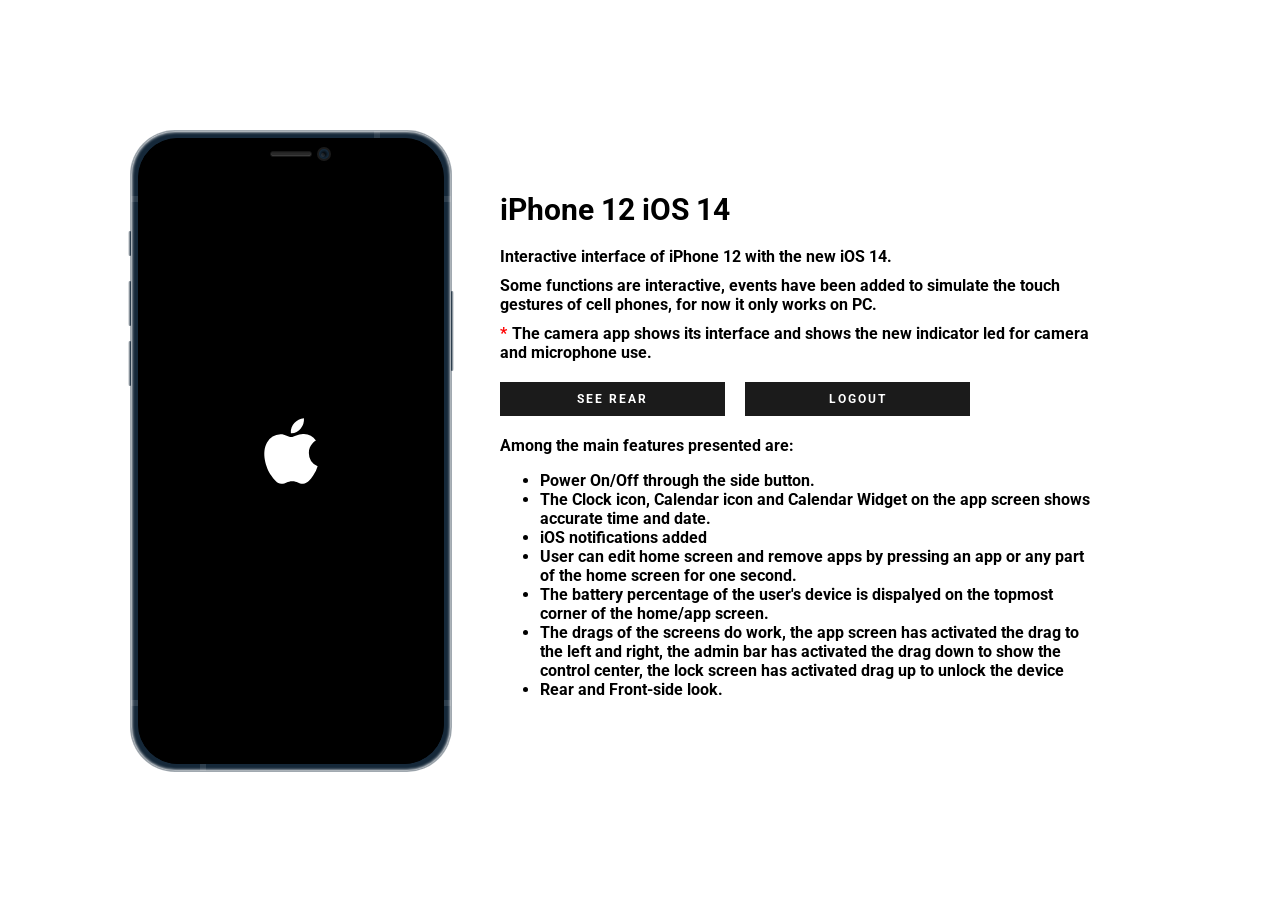
==== commit 83991304: "Update iPhone12(iOs 14).html" ====
--- a/pages/iPhone12(iOs 14).html
+++ b/pages/iPhone12(iOs 14).html
@@ -1,7 +1,7 @@
 <!DOCTYPE html>
 <html>
   <head>
-    <title>iPhone 17 Pro Max</title>
+    <title>iPhone 12 Pro Max</title>
     <link rel="Stylesheet" type="text/css" href="iPhone12(iOs 14).css">
 	 <script src="https://ajax.googleapis.com/ajax/libs/jquery/3.5.1/jquery.min.js"></script>
 	 <script src="https://apps.elfsight.com/p/platform.js" defer></script>
@@ -43,10 +43,9 @@
           </div>
         </div>
         <div class="blackBorder">
-          <!-- Replaced classic notch with Dynamic Island -->
-          <div class="dynamicIsland">
-            <div class="cameraLens"></div>
-            <div class="sensorLens"></div>
+          <div class="notch">
+            <div class="megaphone"></div>
+            <div class="camera"></div>
           </div>
           <div class="logo">
             <svg xmlns="http://www.w3.org/2000/svg" viewBox="0 0 64 64">
@@ -63,7 +62,7 @@
               </div>
               <div class="rightSide">
                 <div class="signal mid"><i class="bar"></i></div>
-                <div class="data">5G</div>
+                <div class="data">4G</div>
 				    
                 <div class="battery mid">
                     <div class="shell">
@@ -101,7 +100,7 @@
                   <svg xmlns="http://www.w3.org/2000/svg" x="0" y="0" viewBox="0 0 512 512">
                     <circle cx="256" cy="296" r="81" />
                     <path d="m374.297 91-5.177-25.883c-2.794-13.974-15.166-24.117-29.417-24.117h-167.406c-14.25 0-26.623 10.143-29.417 24.117l-5.177 25.883z" />
-                    <path d="m467 121c-35.223 0-405.516 0-422 0-24.813 0-45 20.187-45 45v260c0 24.813 20.187 45 45 45h422c24.813 0 45-20.187 45-45v-260c0-24.813-20.187-45-45-45zm-339 94h-48c-8.284 0-15-6.716-15-15s6.716-15 15-15h48c8.284 0 15 6.716 15 15s-6.716 15-15 15zm128 192c-61.206 0-111-49.794-111-111s49.794-111 111-111 111 49.794 111 111-49.794 111-111-111 111z" />
+                    <path d="m467 121c-35.223 0-405.516 0-422 0-24.813 0-45 20.187-45 45v260c0 24.813 20.187 45 45 45h422c24.813 0 45-20.187 45-45v-260c0-24.813-20.187-45-45-45zm-339 94h-48c-8.284 0-15-6.716-15-15s6.716-15 15-15h48c8.284 0 15 6.716 15 15s-6.716 15-15 15zm128 192c-61.206 0-111-49.794-111-111s49.794-111 111-111 111 49.794 111 111-49.794 111-111 111z" />
                   </svg>
                 </div>
               </div>
@@ -400,8 +399,8 @@
       </div>
     </div>
     <div class="interactionInfo hidden">
-      <h1>iPhone 17 Pro Max</h1>
-      <p> Interactive interface of <b> iPhone 17 Pro Max </b>. </p>
+      <h1>iPhone 12 iOS 14</h1>
+      <p> Interactive interface of <b> iPhone 12 </b> with the new <b> iOS 14. </b> </p>
       <p> Some functions are interactive, events have been added to simulate the touch gestures of cell phones, for now it only works on PC. </p>
       <p class="important">The camera app shows its interface and shows the new indicator led for camera and microphone use.</p>
       <div class="buttons">
@@ -413,9 +412,8 @@
 	    <li> Power On/Off through the side button.</li>
         <li> The Clock icon, Calendar icon and Calendar Widget on the app screen shows accurate time and date. </li>
         <li> iOS notifications added </li>
-        <li> Dynamic Island pill cutout replacing the traditional top notch.</li>
         <li> User can edit home screen and remove apps by pressing an app or any part of the home screen for one second. </li>
-        <li> The battery percentage of the user's device is displayed on the topmost corner of the home/app screen.</li>
+        <li> The battery percentage of the user's device is dispalyed on the topmost corner of the home/app screen.</li>
         <li> The drags of the screens do work, the <b> app screen </b> has activated the drag to the left and right, the <b> admin bar </b> has activated the drag down to show the control center, the <b> lock screen </b> has activated drag up to unlock the device </li>
         <li> Rear and Front-side look. </li>
 	  </ul>
@@ -423,4 +421,4 @@
   </div>
 </section>
   </body>
-</html>
+  </html>
